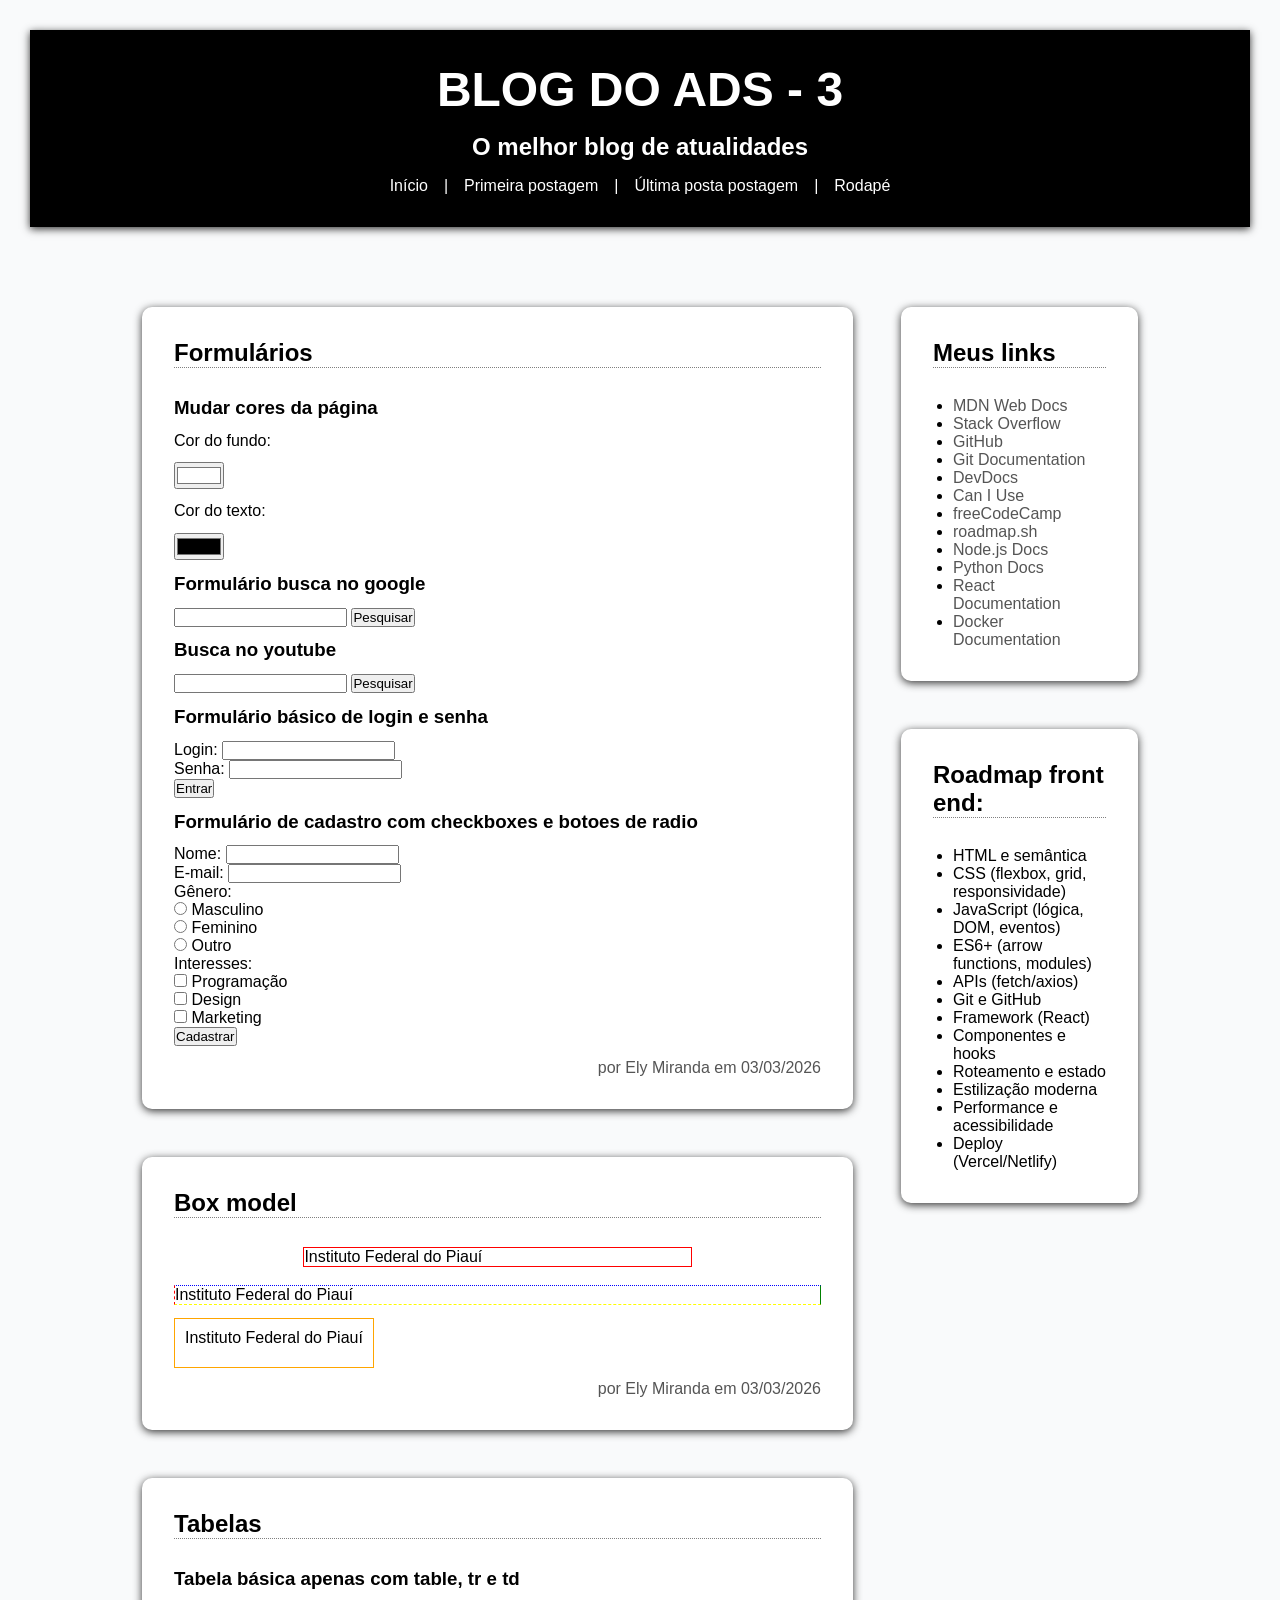
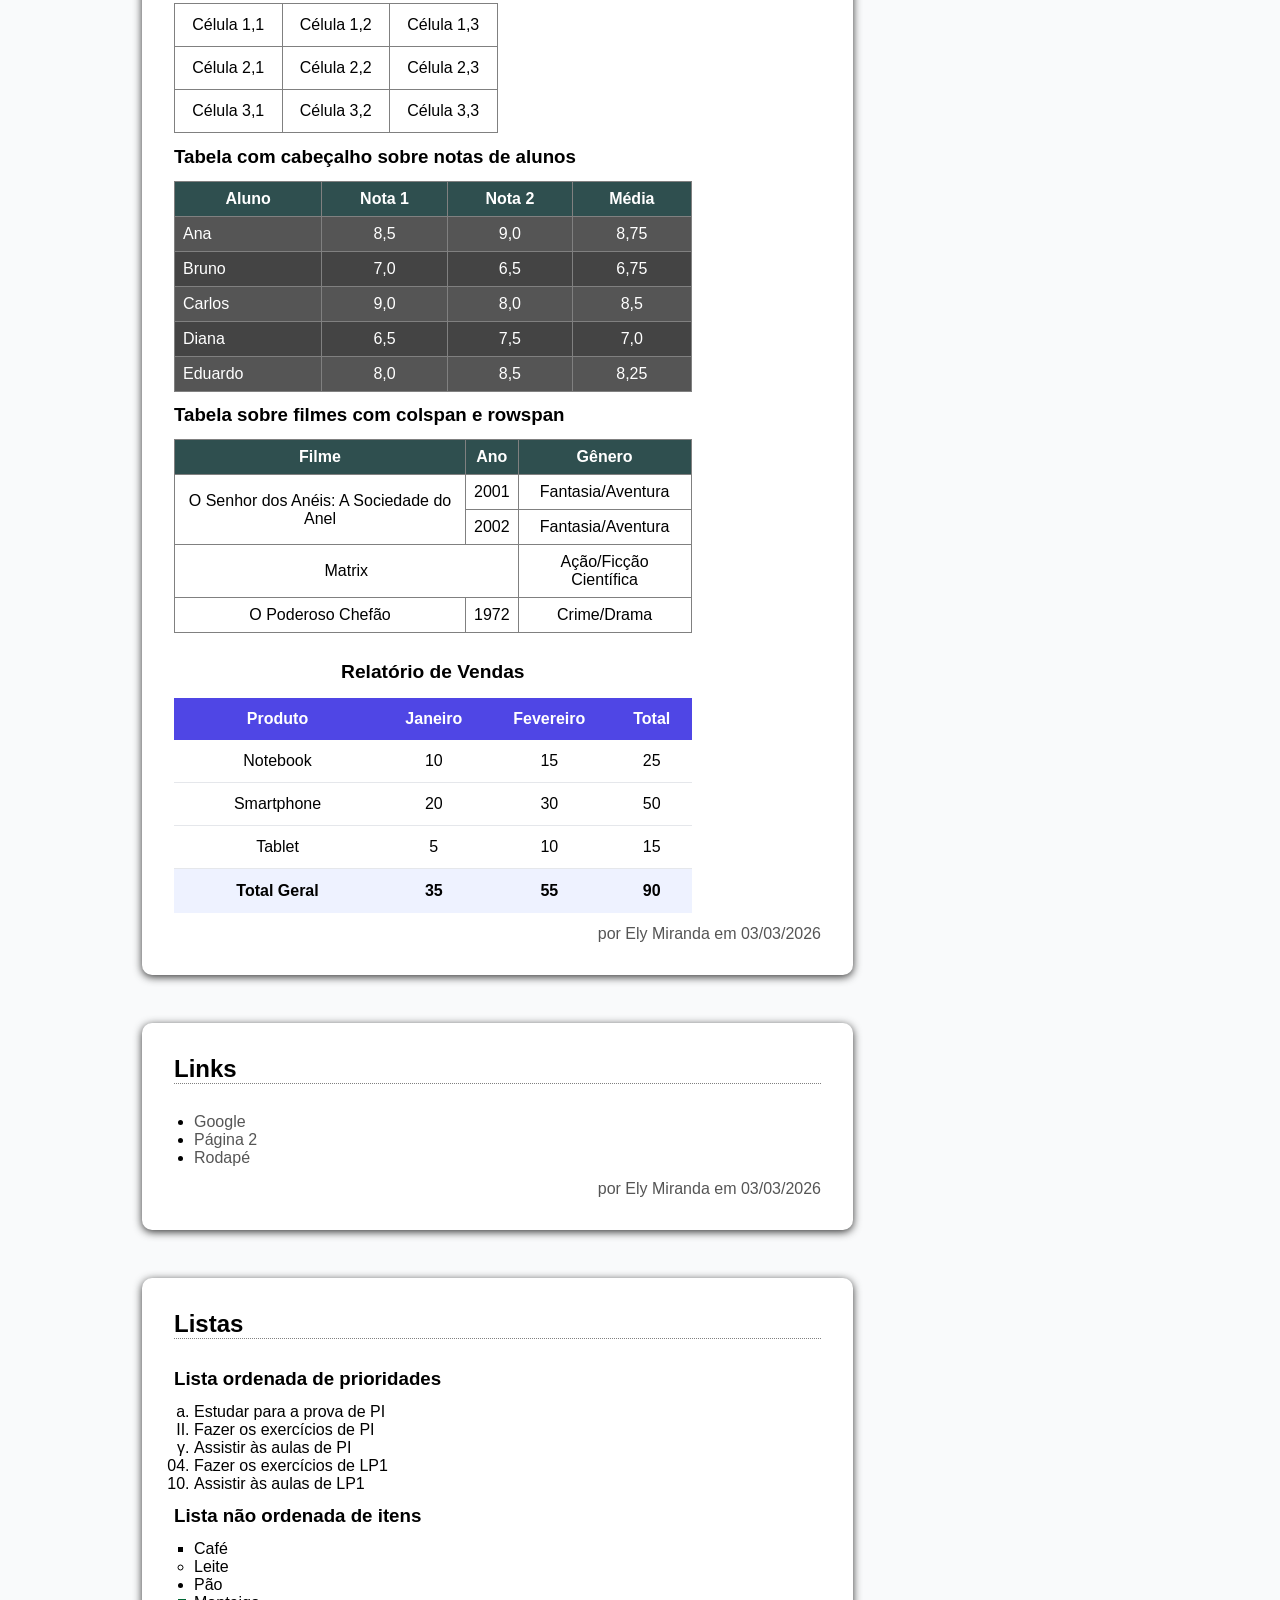
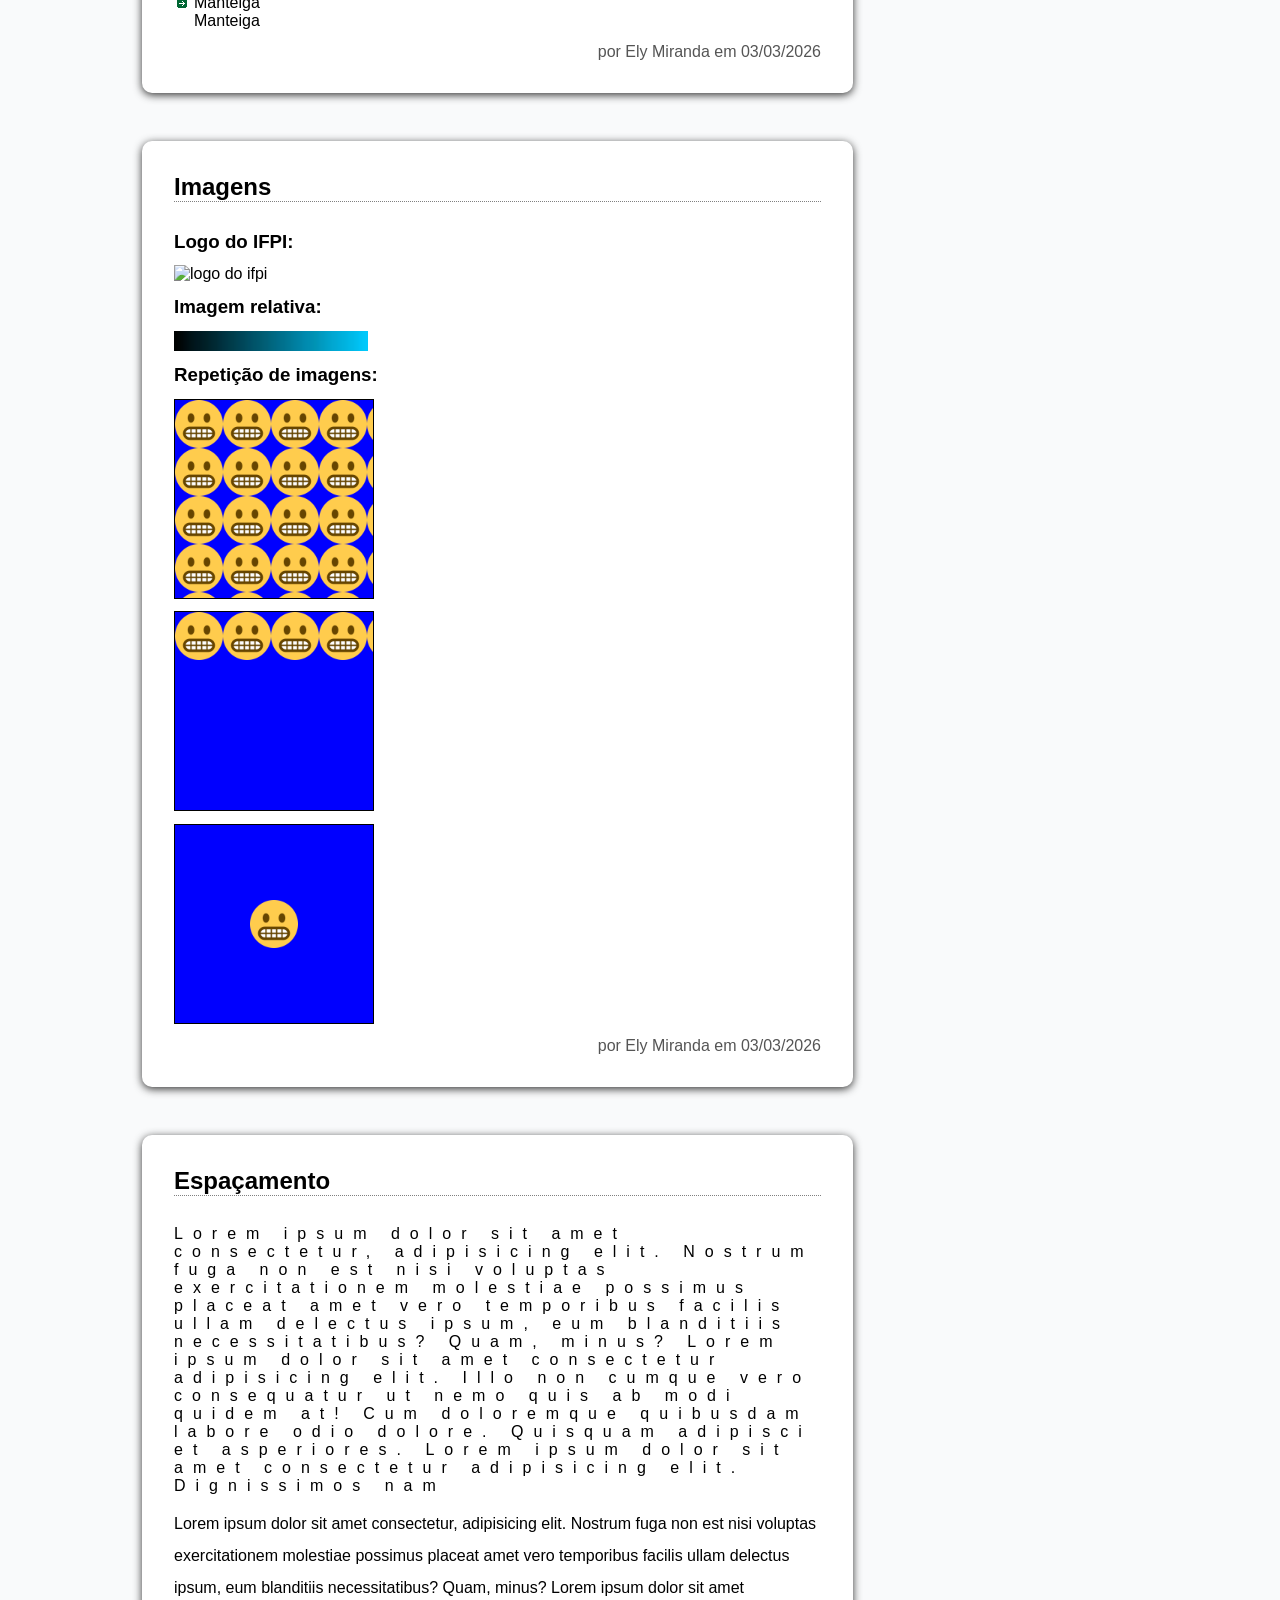
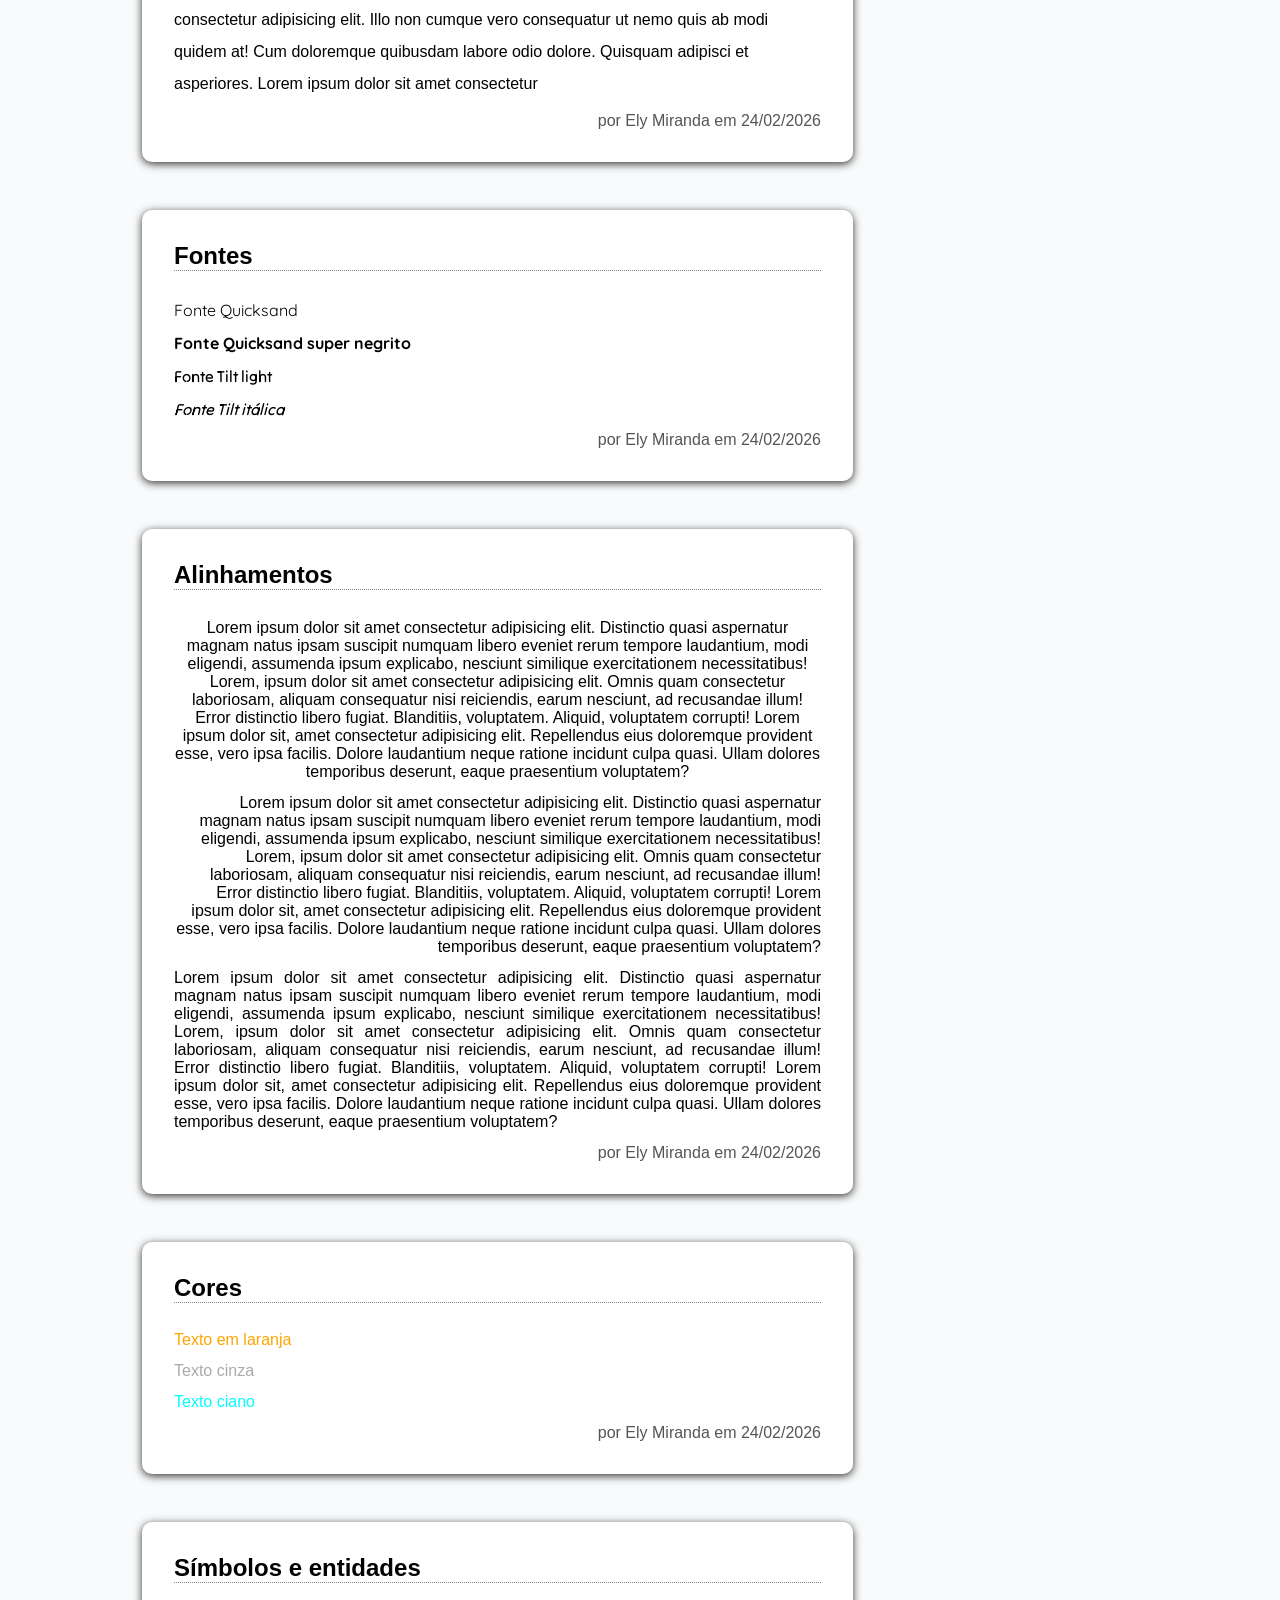
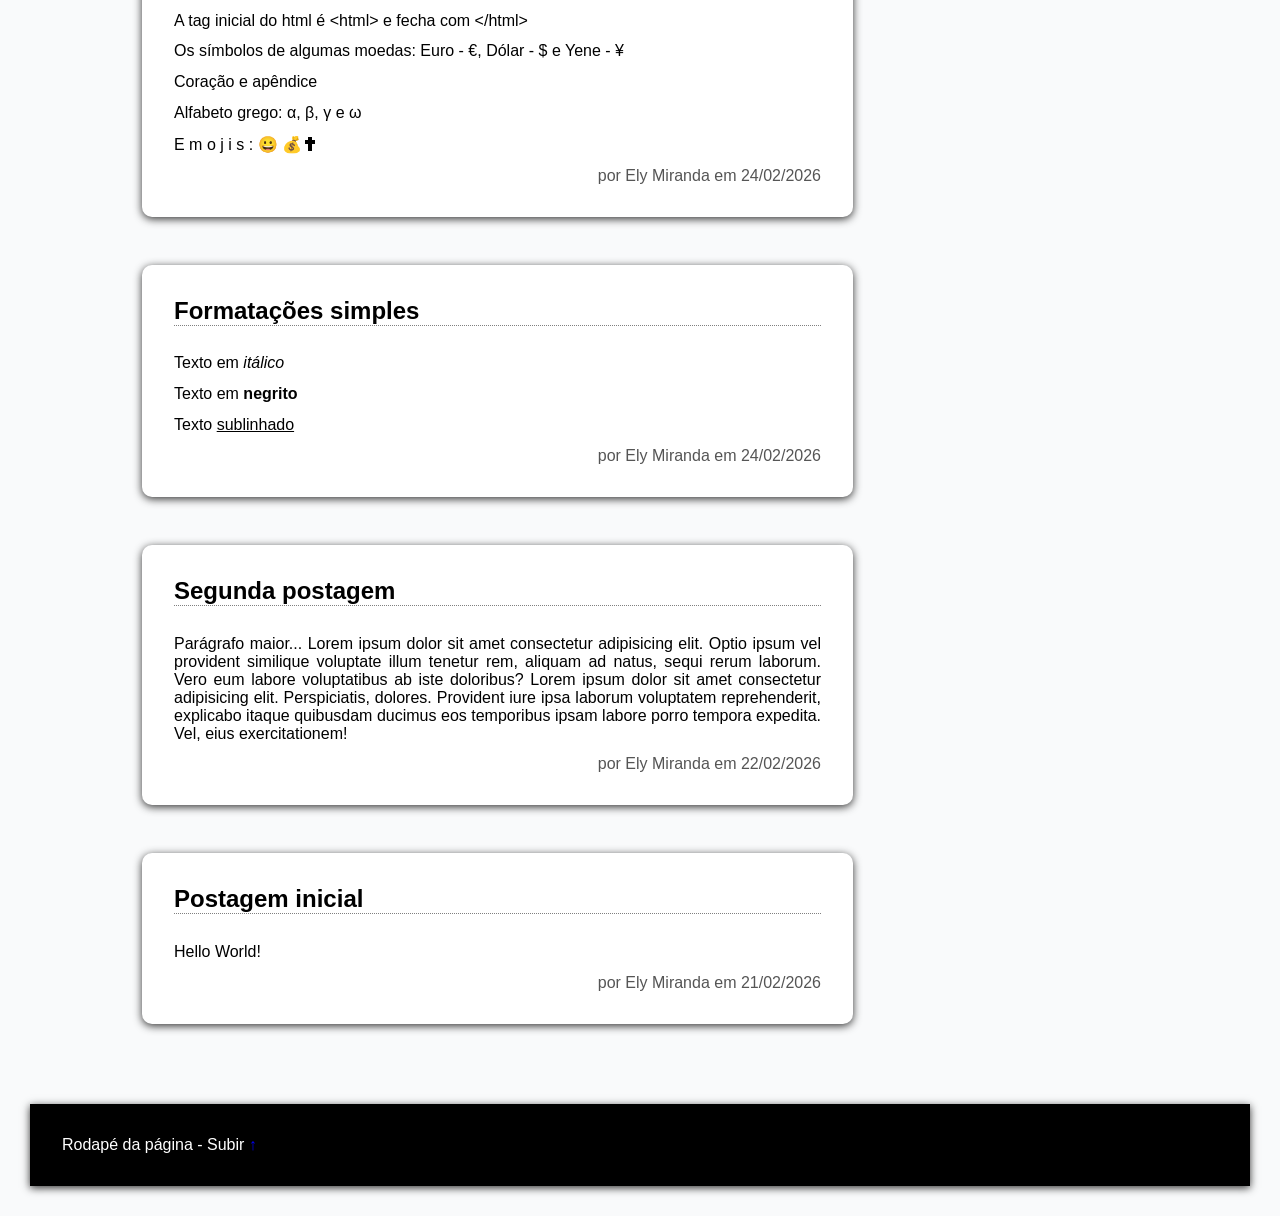
==== Atividade3/pagina1.html @ 009097d6 ":sparkles:feat: adiciona atividade 3 e alterações na atividade 1(atividade2)." ====
<!DOCTYPE html>
<html lang="pt-br">

<head>
  <meta charset="UTF-8">
  <title>Blog do ADS - III</title>
  <link href="estilos.css" rel="stylesheet">
  <link rel="shortcut icon" href="imagens/favicon.ico" type="image/x-icon">
  <meta name="viewport" content="width=device-width, initial-scale=1.0">
</head>

<body>
  <header id="header">
    <h1 id="titulo">BLOG DO ADS - 3</h1>
    <h2 id="subtitulo">O melhor blog de atualidades</h2>

    <nav>
      <ul>
        <li><a href="#header">Início</a></li>
        <li class="separador">|</li>
        <li><a href="#primeira">Primeira postagem</a></li>
        <li class="separador">|</li>
        <li><a href="#ultima">Última posta postagem</a></li>
        <li class="separador">|</li>
        <li><a href="#rodape">Rodapé</a></li>
      </ul>
    </nav>
  </header>

  <main>
    <section id="artigos">

      <article class="card" id="ultima">
        <h2>Formulários</h2>
        <h3>Mudar cores da página</h3>
        <p>Cor do fundo:</p>
        <input type="color" id="cor-fundo" name="cor-fundo" value="#ffffff" onclick="mudarCorFundo()">
        <p>Cor do texto:</p>
        <input type="color" id="cor-texto" name="cor-texto" onclick="mudarCorTexto()">

        <h3>Formulário busca no google</h3>
        <form action="http://www.google.com/search" method="get">
          <input name="q">
          <input type="submit" value="Pesquisar">
        </form>

        <h3>Busca no youtube</h3>
        <form action="https://www.youtube.com/results" method="get">
          <input name="search_query">
          <input type="submit" value="Pesquisar">
        </form>

        <h3>Formulário básico de login e senha</h3>
        <!-- nunca colocar o método get com dados sensíveis -->
        <form action="https://example.com/login" method="post">
          <label for="login">Login:</label>
          <input type="text" id="login" name="login"><br>
          <label for="senha">Senha:</label>
          <input type="password" id="senha" name="senha"><br>
          <input type="submit" value="Entrar">
        </form>

        <h3>Formulário de cadastro com checkboxes e botoes de radio</h3>
        <form action="https://example.com/cadastro" method="get">
          <label for="nome">Nome:</label>
          <input type="text" id="nome" name="nome"><br>
          <label for="email">E-mail:</label>
          <input type="email" id="email" name="email"><br>
          <p>Gênero:</p>
          <input type="radio" id="masculino" name="genero" value="masculino">
          <label for="masculino">Masculino</label><br>
          <input type="radio" id="feminino" name="genero" value="feminino">
          <label for="feminino">Feminino</label><br>
          <input type="radio" id="outro" name="genero" value="outro">
          <label for="outro">Outro</label><br>
          <p>Interesses:</p>
          <input type="checkbox" id="interesse1" name="interesse1">
          <label for="interesse1">Programação</label><br>
          <input type="checkbox" id="interesse2" name="interesse2">
          <label for="interesse2">Design</label><br>
          <input type="checkbox" id="interesse3" name="interesse3">
          <label for="interesse3">Marketing</label><br>
          <input type="submit" value="Cadastrar">
        </form>
        <p class="autor-data">por Ely Miranda em 03/03/2026</p>
      </article>

      <article class="card">
        <h2>Box model</h2>

        <div id="bm-1">Instituto Federal do Piauí</div>
        <div id="bm-2">Instituto Federal do Piauí</div>
        <div id="bm-3">Instituto Federal do Piauí</div>

        <p class="autor-data">por Ely Miranda em 03/03/2026</p>
      </article>

      <article class="card">
        <h2>Tabelas</h2>

        <h3>Tabela básica apenas com table, tr e td</h3>
        <table class="tabela1">
          <tr>
            <td>Célula 1,1</td>
            <td>Célula 1,2</td>
            <td>Célula 1,3</td>
          </tr>
          <tr>
            <td>Célula 2,1</td>
            <td>Célula 2,2</td>
            <td>Célula 2,3</td>
          </tr>
          <tr>
            <td>Célula 3,1</td>
            <td>Célula 3,2</td>
            <td>Célula 3,3</td>
          </tr>
        </table>

        <h3>Tabela com cabeçalho sobre notas de alunos</h3>
        <table class="tabela2">
          <tr>
            <th>Aluno</th>
            <th>Nota 1</th>
            <th>Nota 2</th>
            <th>Média</th>
          </tr>
          <tr>
            <td>Ana</td>
            <td>8,5</td>
            <td>9,0</td>
            <td>8,75</td>
          </tr>
          <tr>
            <td>Bruno</td>
            <td>7,0</td>
            <td>6,5</td>
            <td>6,75</td>
          </tr>
          <tr>
            <td>Carlos</td>
            <td>9,0</td>
            <td>8,0</td>
            <td>8,5</td>
          </tr>
          <tr>
            <td>Diana</td>
            <td>6,5</td>
            <td>7,5</td>
            <td>7,0</td>
          </tr>
          <tr>
            <td>Eduardo</td>
            <td>8,0</td>
            <td>8,5</td>
            <td>8,25</td>
          </tr>
        </table>

        <h3>Tabela sobre filmes com colspan e rowspan</h3>
        <table class="tabela3">
          <tr>
            <th>Filme</th>
            <th>Ano</th>
            <th>Gênero</th>
          </tr>
          <tr>
            <td rowspan="2">O Senhor dos Anéis: A Sociedade do Anel</td>
            <td>2001</td>
            <td>Fantasia/Aventura</td>
          </tr>
          <tr>
            <td>2002</td>
            <td>Fantasia/Aventura</td>
          </tr>
          <tr>
            <td colspan="2">Matrix</td>
            <td>Ação/Ficção Científica</td>
          </tr>
          <tr>
            <td>O Poderoso Chefão</td>
            <td>1972</td>
            <td>Crime/Drama</td>
          </tr>
        </table>

        <table class="tabela4">
          <caption>Relatório de Vendas</caption>

          <colgroup>
            <col class="col-produto">
            <col class="col-mes">
            <col class="col-mes">
            <col class="col-total">
          </colgroup>

          <thead>
            <tr>
              <th>Produto</th>
              <th>Janeiro</th>
              <th>Fevereiro</th>
              <th>Total</th>
            </tr>
          </thead>

          <tbody>
            <tr>
              <td>Notebook</td>
              <td>10</td>
              <td>15</td>
              <td>25</td>
            </tr>
            <tr>
              <td>Smartphone</td>
              <td>20</td>
              <td>30</td>
              <td>50</td>
            </tr>
            <tr>
              <td>Tablet</td>
              <td>5</td>
              <td>10</td>
              <td>15</td>
            </tr>
          </tbody>

          <tfoot>
            <tr>
              <td>Total Geral</td>
              <td>35</td>
              <td>55</td>
              <td>90</td>
            </tr>
          </tfoot>
        </table>

        <p class="autor-data">por Ely Miranda em 03/03/2026</p>
      </article>
      <article class="card">
        <h2>Links</h2>

        <ul>
          <li><a href="https://www.google.com" target="_blank" rel="noopener noreferrer"> Google</a></li>
          <li><a href="pagina2.html" target="_blank" rel="noopener noreferrer">Página 2</a></li>
          <li><a href="#rodape">Rodapé</a></li>
        </ul>
        <p class="autor-data">por Ely Miranda em 03/03/2026</p>
      </article>
      <article class="card">
        <h2>Listas </h2>

        <h3>Lista ordenada de prioridades</h3>
        <ol>
          <li class="ol-item1">Estudar para a prova de PI</li>
          <li class="ol-item2">Fazer os exercícios de PI</li>
          <li class="ol-item3">Assistir às aulas de PI</li>
          <li class="ol-item4">Fazer os exercícios de LP1</li>
          <li class="ol-item5" value="10">Assistir às aulas de LP1</li>
        </ol>

        <h3>Lista não ordenada de itens</h3>
        <ul>
          <li class="ul-item1">Café</li>
          <li class="ul-item2">Leite</li>
          <li class="ul-item3">Pão</li>
          <li class="ul-item4">Manteiga</li>
          <li class="ul-item5">Manteiga</li>
        </ul>
        <p class="autor-data">por Ely Miranda em 03/03/2026</p>
      </article>
      <article class="card">
        <h2>Imagens</h2>

        <h3>Logo do IFPI:</h3>
        <img src="https://www.ifpi.edu.br/topo_ifpi.png" alt="logo do ifpi">

        <h3>Imagem relativa:</h3>
        <img class="imagem-relativa" src="imagens/opazul.jpg" alt="imagem de um quadrado azul">

        <h3>Repetição de imagens:</h3>
        <div class="div1"></div>
        <div class="div2"></div>
        <div class="div3"></div>
        <p class="autor-data">por Ely Miranda em 03/03/2026</p>

      </article>
      <article class="card">
        <h2>Espaçamento</h2>

        <p class="entre-letras" lang="zxx">
          Lorem ipsum dolor sit amet consectetur, adipisicing elit. Nostrum fuga non est nisi voluptas
          exercitationem
          molestiae possimus placeat amet vero temporibus facilis ullam delectus ipsum, eum blanditiis
          necessitatibus?
          Quam, minus? Lorem ipsum dolor sit amet consectetur adipisicing elit. Illo non cumque vero
          consequatur
          ut
          nemo
          quis ab modi quidem at! Cum doloremque quibusdam labore odio dolore. Quisquam adipisci et
          asperiores.
          Lorem
          ipsum dolor sit amet consectetur adipisicing elit. Dignissimos nam
        </p>
        <p class="entre-linhas" lang="zxx">
          Lorem ipsum dolor sit amet consectetur, adipisicing elit. Nostrum fuga non est nisi voluptas
          exercitationem
          molestiae possimus placeat amet vero temporibus facilis ullam delectus ipsum, eum blanditiis
          necessitatibus?
          Quam, minus? Lorem ipsum dolor sit amet consectetur adipisicing elit. Illo non cumque vero
          consequatur
          ut
          nemo
          quis ab modi quidem at! Cum doloremque quibusdam labore odio dolore. Quisquam adipisci et
          asperiores.
          Lorem
          ipsum dolor sit amet consectetur
        </p>
        <p class="autor-data">por Ely Miranda em 24/02/2026</p>
      </article>
      <article class="card">
        <h2>Fontes</h2>

        <p class="qs-light">Fonte Quicksand</p>
        <p class="qs-strong">Fonte Quicksand super negrito</p>
        <p class="tilt-light">Fonte Tilt light</p>
        <p class="tilt-italic">Fonte Tilt itálica</p>

        <p class="autor-data">por Ely Miranda em 24/02/2026</p>
      </article>

      <article class="card">
        <h2>Alinhamentos</h2>

        <p class="centralizado" lang="zxx">
          Lorem ipsum dolor sit amet consectetur adipisicing elit. Distinctio quasi aspernatur magnam
          natus
          ipsam
          suscipit
          numquam libero eveniet rerum tempore laudantium, modi eligendi, assumenda ipsum explicabo,
          nesciunt
          similique
          exercitationem necessitatibus! Lorem, ipsum dolor sit amet consectetur adipisicing elit. Omnis
          quam
          consectetur
          laboriosam, aliquam consequatur nisi reiciendis, earum nesciunt, ad recusandae illum! Error
          distinctio
          libero
          fugiat. Blanditiis, voluptatem. Aliquid, voluptatem corrupti! Lorem ipsum dolor sit, amet
          consectetur
          adipisicing elit. Repellendus eius doloremque provident esse, vero ipsa facilis. Dolore
          laudantium
          neque
          ratione
          incidunt culpa quasi. Ullam dolores temporibus deserunt, eaque praesentium voluptatem?
        </p>
        <p class="direita" lang="zxx">
          Lorem ipsum dolor sit amet consectetur adipisicing elit. Distinctio quasi aspernatur magnam
          natus
          ipsam
          suscipit
          numquam libero eveniet rerum tempore laudantium, modi eligendi, assumenda ipsum explicabo,
          nesciunt
          similique
          exercitationem necessitatibus! Lorem, ipsum dolor sit amet consectetur adipisicing elit. Omnis
          quam
          consectetur
          laboriosam, aliquam consequatur nisi reiciendis, earum nesciunt, ad recusandae illum! Error
          distinctio
          libero
          fugiat. Blanditiis, voluptatem. Aliquid, voluptatem corrupti! Lorem ipsum dolor sit, amet
          consectetur
          adipisicing elit. Repellendus eius doloremque provident esse, vero ipsa facilis. Dolore
          laudantium
          neque
          ratione
          incidunt culpa quasi. Ullam dolores temporibus deserunt, eaque praesentium voluptatem?
        </p>
        <p class="justificado" lang="zxx">
          Lorem ipsum dolor sit amet consectetur adipisicing elit. Distinctio quasi aspernatur magnam
          natus
          ipsam
          suscipit
          numquam libero eveniet rerum tempore laudantium, modi eligendi, assumenda ipsum explicabo,
          nesciunt
          similique
          exercitationem necessitatibus! Lorem, ipsum dolor sit amet consectetur adipisicing elit. Omnis
          quam
          consectetur
          laboriosam, aliquam consequatur nisi reiciendis, earum nesciunt, ad recusandae illum! Error
          distinctio
          libero
          fugiat. Blanditiis, voluptatem. Aliquid, voluptatem corrupti! Lorem ipsum dolor sit, amet
          consectetur
          adipisicing elit. Repellendus eius doloremque provident esse, vero ipsa facilis. Dolore
          laudantium
          neque
          ratione
          incidunt culpa quasi. Ullam dolores temporibus deserunt, eaque praesentium voluptatem?
        </p>
        <p class="autor-data">por Ely Miranda em 24/02/2026</p>
      </article>

      <article class="card">
        <h2>Cores</h2>

        <p class="laranja">Texto em laranja</p>
        <p class="cinza">Texto cinza</p>
        <p class="ciano">Texto ciano</p>
        <p class="autor-data">por Ely Miranda em 24/02/2026</p>
      </article>

      <article class="card">
        <h2>Símbolos e entidades</h2>

        <p>A tag inicial do html é &lt;html&gt; e fecha com &lt;/html&gt;</p>
        <p>Os símbolos de algumas moedas: Euro - &euro;, Dólar - &dollar; e Yene - &yen; </p>
        <p>Cora&ccedil;&atilde;o e ap&ecirc;ndice</p>
        <p>Alfabeto grego: &alpha;, &beta;, &gamma; e &omega; </p>
        <p>E&nbsp;m&nbsp;o&nbsp;j&nbsp;i&nbsp;s&nbsp;: &#128512; &#128176;&#128327;</p>
        <p class="autor-data">por Ely Miranda em 24/02/2026</p>
      </article>

      <article class="card">
        <h2>Formatações simples</h2>

        <p>Texto em <em>itálico</em></p>
        <p>Texto em <strong>negrito</strong></p>
        <p>Texto <u>sublinhado</u></p>
        <p class="autor-data">por Ely Miranda em 24/02/2026</p>
      </article>

      <article class="card">
        <h2>Segunda postagem</h2>

        <p class="justificado" lang="zxx">Parágrafo maior... Lorem ipsum dolor sit amet consectetur
          adipisicing
          elit.
          Optio
          ipsum vel provident similique voluptate illum tenetur rem, aliquam ad natus, sequi rerum
          laborum.
          Vero
          eum
          labore voluptatibus ab iste doloribus? Lorem ipsum dolor sit amet consectetur adipisicing elit.
          Perspiciatis,
          dolores. Provident iure ipsa laborum voluptatem reprehenderit, explicabo itaque quibusdam
          ducimus
          eos
          temporibus
          ipsam labore porro tempora expedita. Vel, eius exercitationem! </p>
        <p class="autor-data">por Ely Miranda em 22/02/2026</p>
      </article>

      <article class="card" id="primeira">
        <h2>Postagem inicial</h2>
        <p>Hello World!</p>
        <p class="autor-data">por Ely Miranda em 21/02/2026</p>
      </article>

    </section>

    <div class="asides">
      <aside class="card">
        <h2>Meus links</h2>

        <ul>
          <li><a href="https://developer.mozilla.org/" target="_blank">MDN Web Docs</a></li>
          <li><a href="https://stackoverflow.com/" target="_blank">Stack Overflow</a></li>
          <li><a href="https://github.com/" target="_blank">GitHub</a></li>
          <li><a href="https://git-scm.com/doc" target="_blank">Git Documentation</a></li>
          <li><a href="https://devdocs.io/" target="_blank">DevDocs</a></li>
          <li><a href="https://caniuse.com/" target="_blank">Can I Use</a></li>
          <li><a href="https://www.freecodecamp.org/" target="_blank">freeCodeCamp</a></li>
          <li><a href="https://roadmap.sh/" target="_blank">roadmap.sh</a></li>
          <li><a href="https://nodejs.org/en/docs" target="_blank">Node.js Docs</a></li>
          <li><a href="https://docs.python.org/3/" target="_blank">Python Docs</a></li>
          <li><a href="https://react.dev/" target="_blank">React Documentation</a></li>
          <li><a href="https://docs.docker.com/" target="_blank">Docker Documentation</a></li>
        </ul>
      </aside>

      <aside class="card">
        <h2>Roadmap front end:</h2>

        <ul>
          <li>HTML e semântica</li>
          <li>CSS (flexbox, grid, responsividade)</li>
          <li>JavaScript (lógica, DOM, eventos)</li>
          <li>ES6+ (arrow functions, modules)</li>
          <li>APIs (fetch/axios)</li>
          <li>Git e GitHub</li>
          <li>Framework (React)</li>
          <li>Componentes e hooks</li>
          <li>Roteamento e estado</li>
          <li>Estilização moderna</li>
          <li>Performance e acessibilidade</li>
          <li>Deploy (Vercel/Netlify)</li>
        </ul>
      </aside>
    </div>
  </main>

  <footer id="rodape">
    <p id="texto-rodape">Rodapé da página - Subir <a href="#header">↑</a></p>
  </footer>

  <script src="js/script.js"></script>

</body>

</html>
---- Atividade3/estilos.css ----
@import url("https://fonts.googleapis.com/css2?family=Quicksand:wght@300..700&family=Tilt+Neon&display=swap");

* {
  margin: 0;
  padding: 0;
  box-sizing: border-box;
}

:root {
  --color-cinza: #555;
  --color-cinza-claro: rgb(164, 162, 162);
  --border-box-shadow: #333 0px 2px 8px 0px;
  --padding: 2rem;
}

body {
  background-image: linear-gradient(
    to left,
    var(--color-cinza),
    var(--color-cinza-claro),
    var(--color-cinza)
  );
  font-family: Arial, Helvetica, sans-serif;
}

main {
  padding: 5rem 7rem;
  margin: auto;
  display: flex;
  align-items: flex-start;
  gap: 3rem;
}

section {
  display: flex;
  flex-direction: column;
  gap: 3rem;
  flex: 3;
}

.asides {
  flex: 1;
  display: flex;
  flex-direction: column;
  gap: 3rem;
  position: sticky;
  top: 0;
  width: 250px;
}

h1 {
  font-size: 3rem;
}

header {
  align-items: center;
  color: #fff;
  display: flex;
  flex-direction: column;
  gap: 1rem;
  padding: var(--padding);
  background-color: #000;
  box-shadow: var(--border-box-shadow);
}

nav ul {
  display: flex;
  gap: 1rem;
  list-style-type: none;
}

nav a {
  text-decoration: none;
  color: #fff;
}

nav a:hover {
  text-decoration: none;
  color: var(--color-cinza-claro);
}

.card {
  display: flex;
  flex-direction: column;
  gap: 0.8rem;
  background-color: #fff;
  border-radius: 10px;
  padding: var(--padding);
  box-shadow: var(--border-box-shadow);
}

.card a {
  color: var(--color-cinza);
}

.card a:hover {
  color: var(--color-cinza-claro);
}

.card ul,
.card ol {
  list-style-position: outside;
  padding-left: 20px;
}

.card h2 {
  border-bottom: 1px dotted gray;
  margin-bottom: 1rem;
}

.qs-light {
  font-family: "Quicksand", sans-serif;
}

.qs-strong {
  font-family: "Quicksand", sans-serif;
  font-weight: bolder;
}

.tilt-light {
  font-family: "Tilt Neon", sans-serif;
}

.tilt-italic {
  font-family: "Tilt Neon", sans-serif;
  font-style: italic;
}

.autor-data {
  text-align: right;
  color: var(--color-cinza);
}

.justificado {
  text-align: justify;
}

.laranja {
  color: orange;
}

.ciano {
  color: #00ffff;
}

.cinza {
  color: #aaa;
}

.direita {
  text-align: right;
}

.centralizado {
  text-align: center;
}

.entre-linhas {
  line-height: 2;
}

.entre-letras {
  letter-spacing: 10px;
}

.card img {
  width: 30%;
}

.imagem-relativa {
  width: 50%;
  height: 20px;
}

.div1,
.div2,
.div3 {
  width: 200px;
  height: 200px;
  background-color: blue;
  border: 1px solid black;
  display: inline-block;
}

.div1 {
  background-image: url("imagens/favicon.ico");
}

.div2 {
  background-image: url("imagens/favicon.ico");
  background-repeat: repeat-x;
}

.div3 {
  background-image: url("imagens/favicon.ico");
  background-repeat: no-repeat;
  background-position: center;
}

.ol-item1 {
  list-style-type: lower-alpha;
}

.ol-item2 {
  list-style-type: upper-roman;
}

.ol-item3 {
  list-style-type: lower-greek;
}

.ol-item4 {
  list-style-type: decimal-leading-zero;
}

.ul-item1 {
  list-style-type: square;
}

.ul-item2 {
  list-style-type: circle;
}

.ul-item3 {
  list-style-type: disc;
}

.ul-item4 {
  list-style-image: url("imagens/seta1.png");
}

.ul-item5 {
  list-style-type: none;
}

a {
  text-decoration: none;
}

a:hover {
  text-decoration: underline;
}

a:active,
a:focus {
  color: rgb(150, 230, 230);
  text-decoration: none;
}

.tabela1 {
  width: 50%;
  border-collapse: collapse;
}

.tabela1 td {
  border: 1px solid gray;
}

.tabela2,
.tabela3 {
  width: 80%;
  border-collapse: collapse;
  text-align: center;
}

.tabela2 th,
.tabela3 th {
  background-color: darkslategray;
  color: white;
}

.tabela2 th,
.tabela2 td,
.tabela3 th,
.tabela3 td {
  border: 1px solid gray;
  padding: 0.5rem;
}

.tabela2 tr:nth-child(even) {
  background-color: #555;
  color: white;
}

.tabela2 tr:nth-child(odd) {
  background-color: #444;
  color: white;
}

.tabela2 tr:hover {
  background-color: #666;
  color: white;
}

.tabela2 td:first-child {
  text-align: left;
}

body {
  background: #f9fafb;
  font-family: Arial, sans-serif;
  padding: 30px;
}

.tabela4 {
  width: 80%;
  border-collapse: collapse;
}

caption {
  padding: 15px;
  font-size: 1.2rem;
  font-weight: bold;
}

thead {
  background: #4f46e5;
  color: #ffffff;
}

thead th,
tr {
  padding: 12px;
  text-align: center;
}

tbody td {
  padding: 12px;
  border-bottom: 1px solid #e5e7eb;
}

tbody tr:hover {
  background: #f3f4f6;
}

tfoot {
  background: #eef2ff;
  font-weight: bold;
}

tfoot td {
  padding: 0.8rem;
}

.col-produto {
  width: 40%;
}

.col-mes {
  text-align: center;
}

.col-total {
  font-weight: bold;
  text-align: center;
}

#bm-1 {
  border: 1px solid red;
  margin: 0px 20% 5px 20%;
}

#bm-2 {
  border-top: 1px dotted blue;
  border-right: 1px solid green;
  border-bottom: 1px dashed yellow;
  border-left: 1px dashed red;
}

#bm-3 {
  border: 1px solid orange;
  padding: 10px;
  width: 200px;
  height: 50px;
}

footer {
  color: #fff;
  background-color: #000;
  padding: var(--padding);
  box-shadow: var(--border-box-shadow);
}

@media (max-width: 900px) {
  * {
    margin: 0;
  }

  h1 {
    font-size: 2rem;
  }

  .subtitulo {
    font-size: 1rem;
  }

  .card {
    border-radius: 0;
    box-shadow: 0 0 0 0;
  }

  section {
    gap: 0;
  }

  main {
    padding: 0;
    flex-direction: column;
    width: 100%;
    align-items: center;
  }

  nav ul {
    display: flex;
    flex-direction: column;
    align-items: center;
  }

  .separador {
    display: none;
  }
}
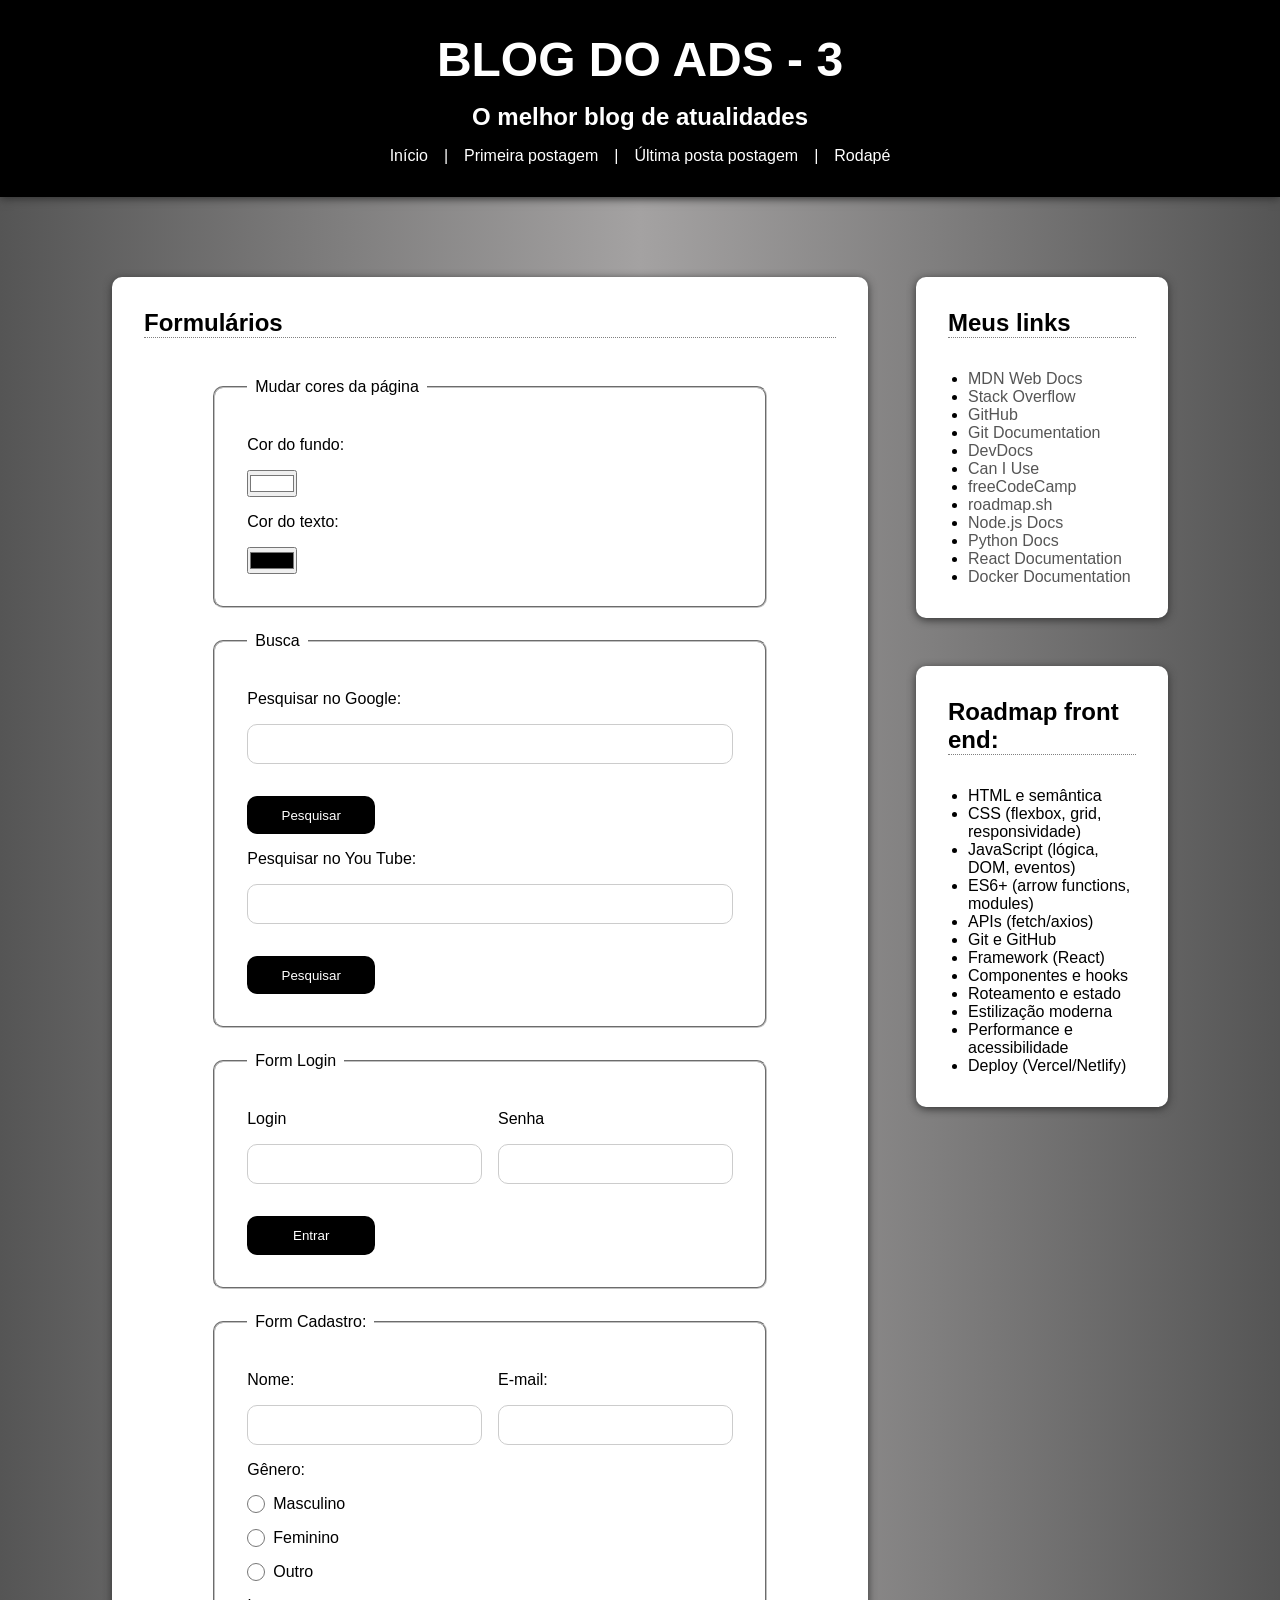
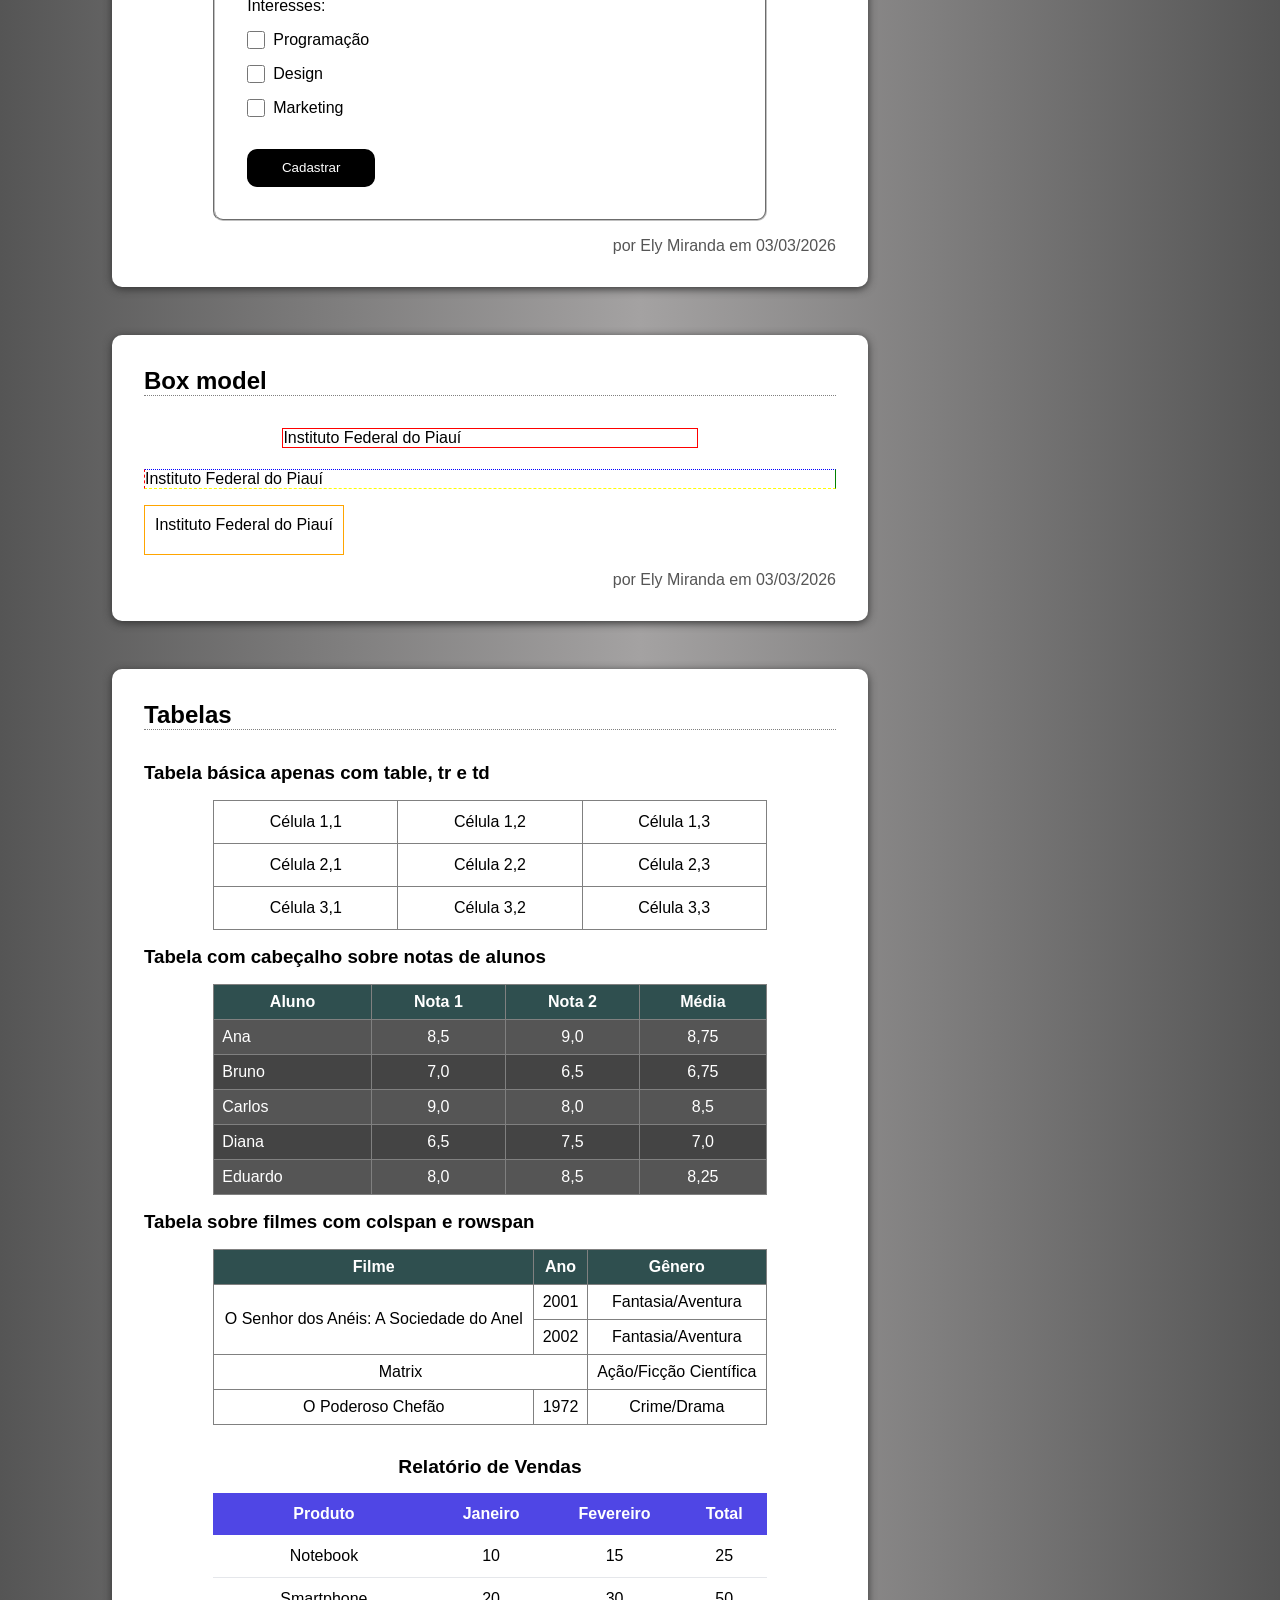
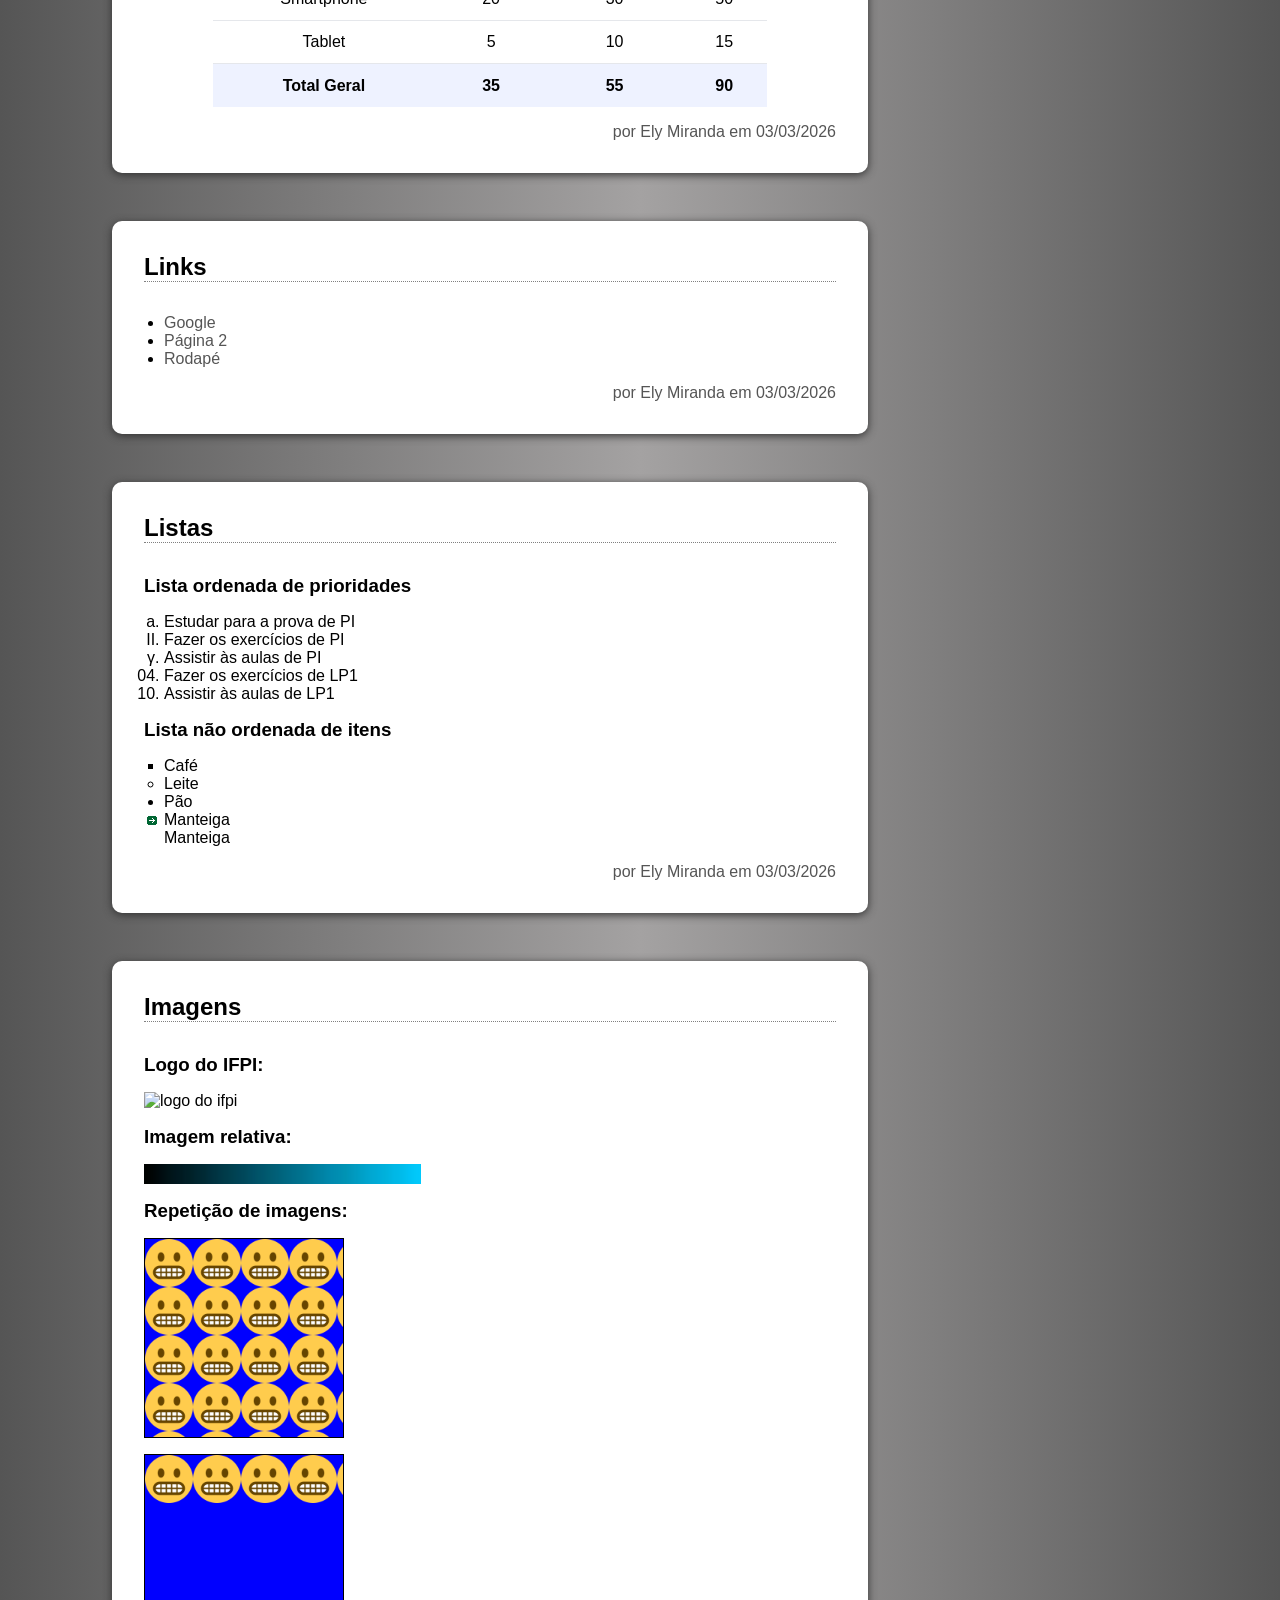
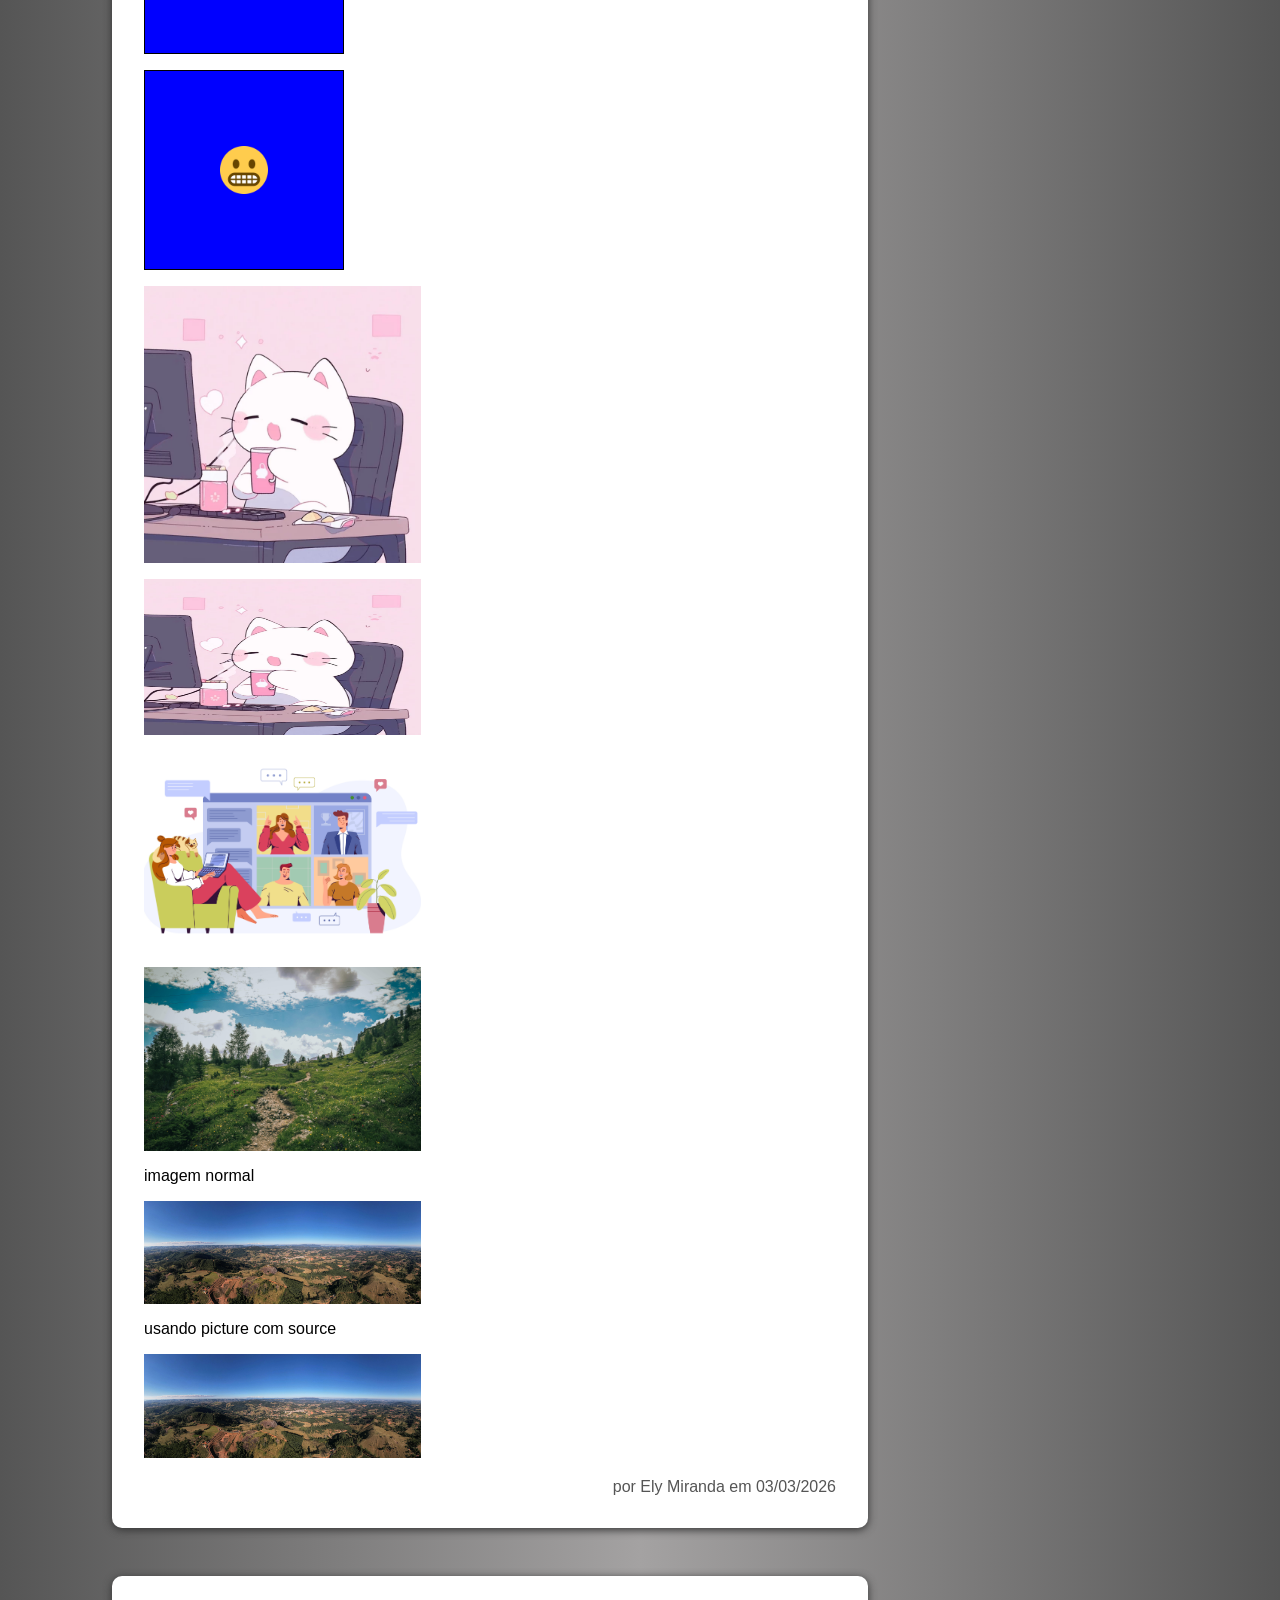
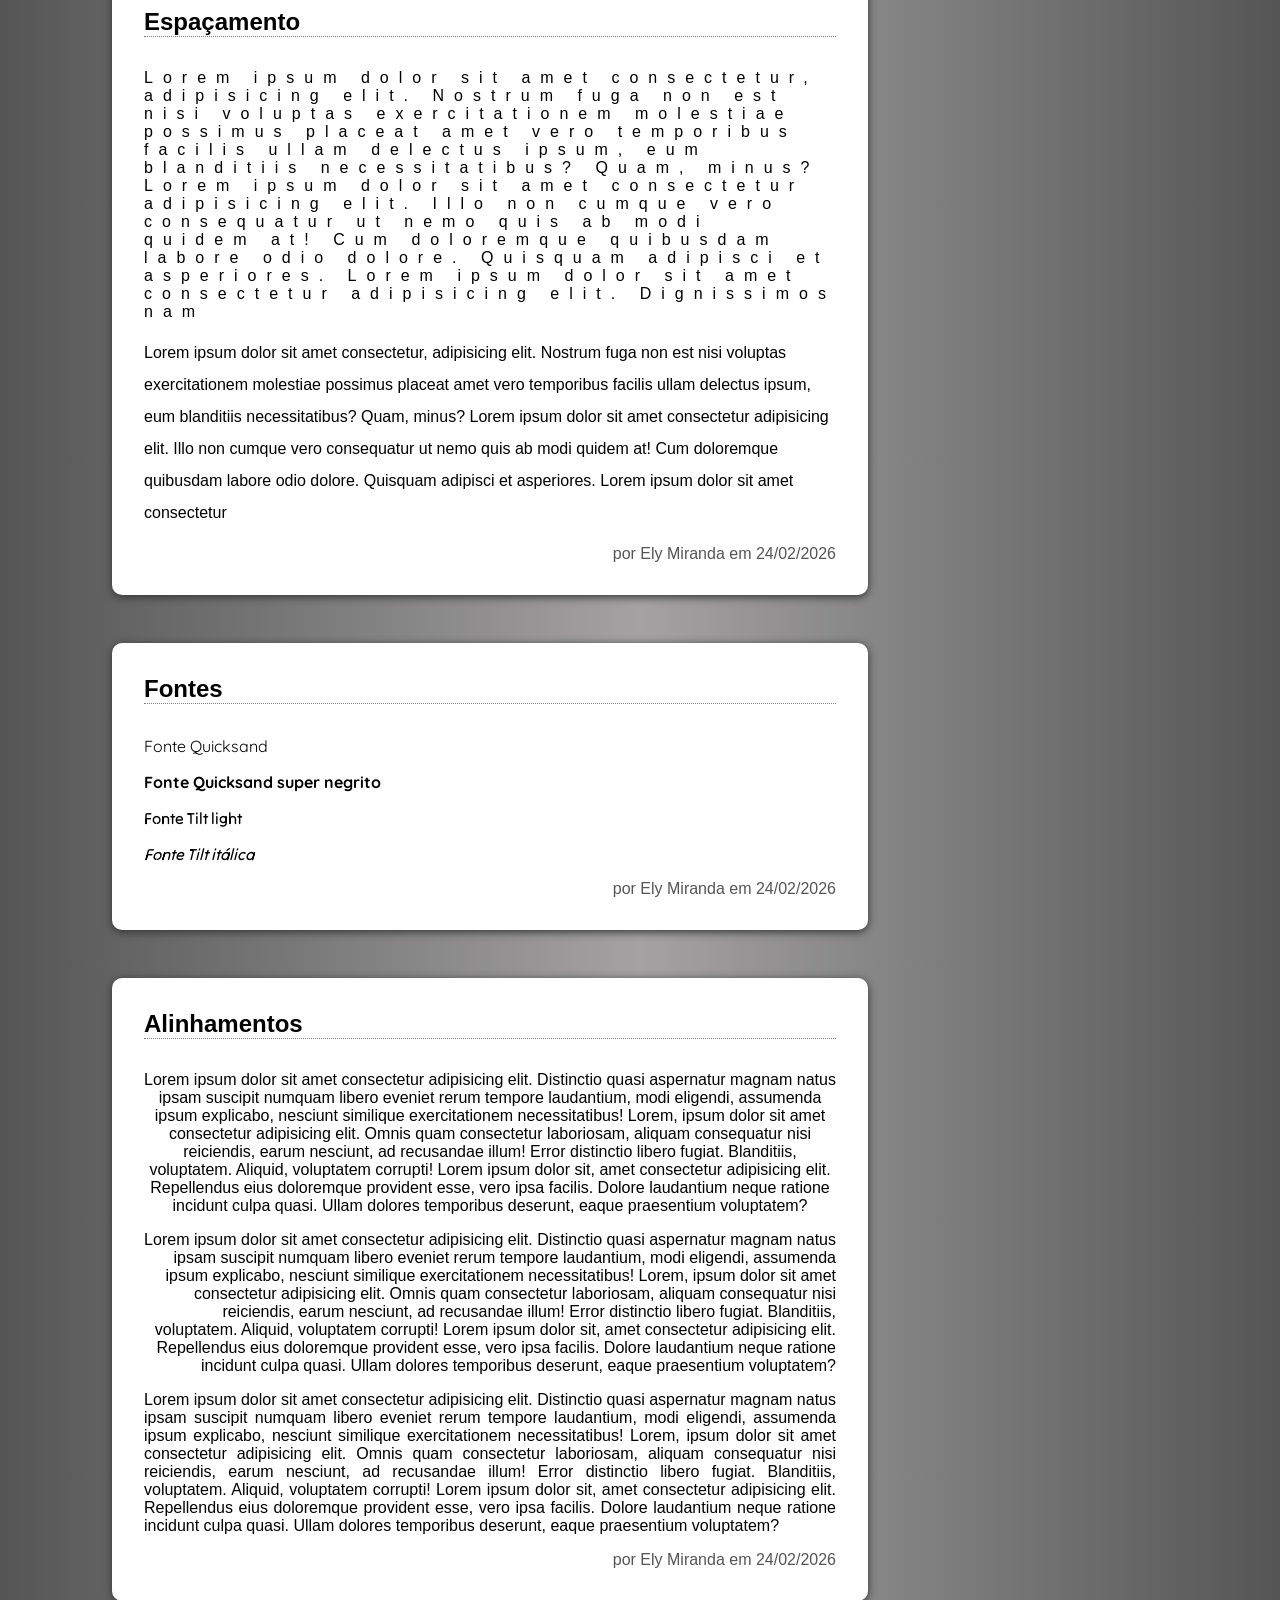
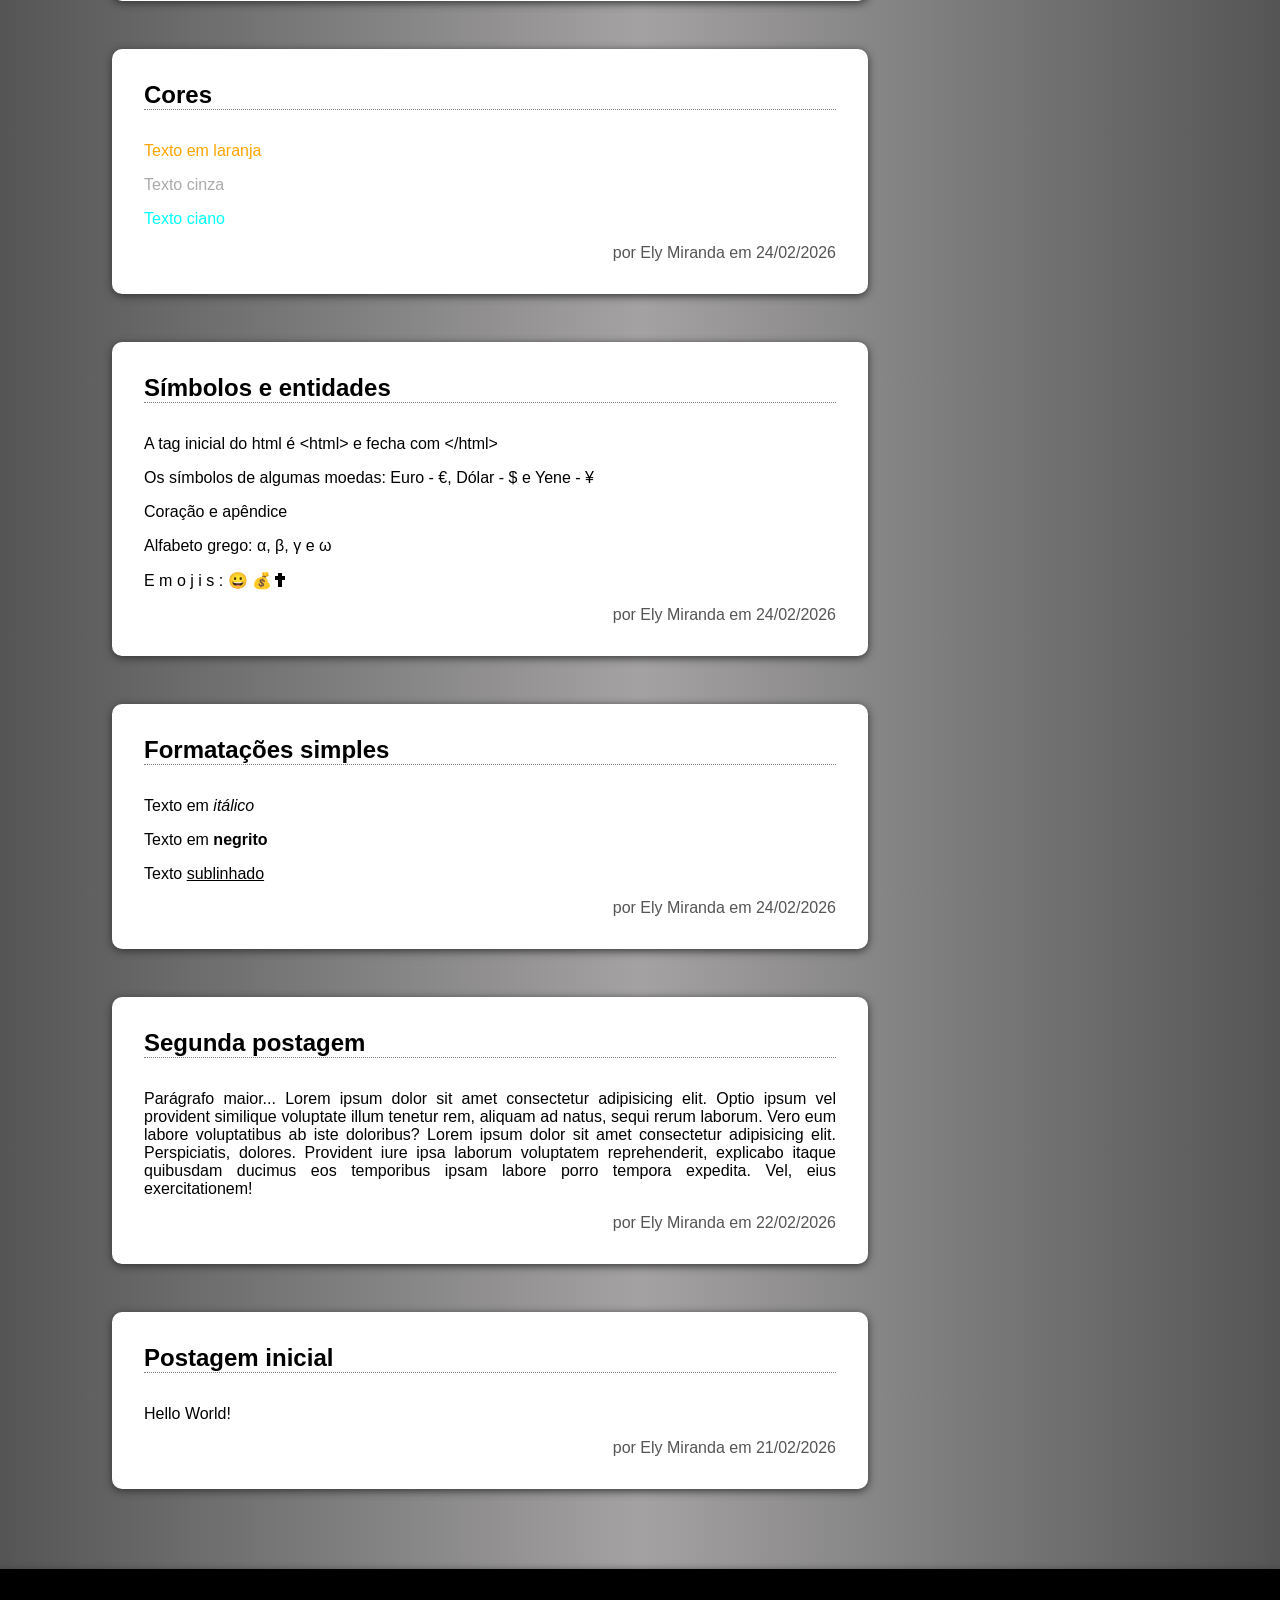
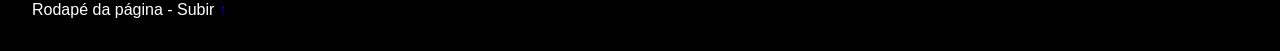
==== commit 740f7c77: ":sparkles:feat: adiciona mais estilização ao site da atividade 3." ====
--- a/Atividade3/pagina1.html
+++ b/Atividade3/pagina1.html
@@ -28,60 +28,83 @@
   </header>
 
   <main>
-    <section id="artigos">
+    <section>
 
       <article class="card" id="ultima">
         <h2>Formulários</h2>
-        <h3>Mudar cores da página</h3>
-        <p>Cor do fundo:</p>
-        <input type="color" id="cor-fundo" name="cor-fundo" value="#ffffff" onclick="mudarCorFundo()">
-        <p>Cor do texto:</p>
-        <input type="color" id="cor-texto" name="cor-texto" onclick="mudarCorTexto()">
-
-        <h3>Formulário busca no google</h3>
-        <form action="http://www.google.com/search" method="get">
-          <input name="q">
-          <input type="submit" value="Pesquisar">
-        </form>
-
-        <h3>Busca no youtube</h3>
-        <form action="https://www.youtube.com/results" method="get">
-          <input name="search_query">
-          <input type="submit" value="Pesquisar">
-        </form>
-
-        <h3>Formulário básico de login e senha</h3>
-        <!-- nunca colocar o método get com dados sensíveis -->
-        <form action="https://example.com/login" method="post">
-          <label for="login">Login:</label>
-          <input type="text" id="login" name="login"><br>
-          <label for="senha">Senha:</label>
-          <input type="password" id="senha" name="senha"><br>
-          <input type="submit" value="Entrar">
-        </form>
-
-        <h3>Formulário de cadastro com checkboxes e botoes de radio</h3>
-        <form action="https://example.com/cadastro" method="get">
-          <label for="nome">Nome:</label>
-          <input type="text" id="nome" name="nome"><br>
-          <label for="email">E-mail:</label>
-          <input type="email" id="email" name="email"><br>
-          <p>Gênero:</p>
-          <input type="radio" id="masculino" name="genero" value="masculino">
-          <label for="masculino">Masculino</label><br>
-          <input type="radio" id="feminino" name="genero" value="feminino">
-          <label for="feminino">Feminino</label><br>
-          <input type="radio" id="outro" name="genero" value="outro">
-          <label for="outro">Outro</label><br>
-          <p>Interesses:</p>
-          <input type="checkbox" id="interesse1" name="interesse1">
-          <label for="interesse1">Programação</label><br>
-          <input type="checkbox" id="interesse2" name="interesse2">
-          <label for="interesse2">Design</label><br>
-          <input type="checkbox" id="interesse3" name="interesse3">
-          <label for="interesse3">Marketing</label><br>
-          <input type="submit" value="Cadastrar">
-        </form>
+
+        <fieldset>
+          <legend>Mudar cores da página</legend>
+
+          <p>Cor do fundo:</p>
+          <input type="color" id="cor-fundo" name="cor-fundo" value="#ffffff" onclick="mudarCorFundo()">
+          <p>Cor do texto:</p>
+          <input type="color" id="cor-texto" name="cor-texto" onclick="mudarCorTexto()">
+        </fieldset>
+
+        <fieldset>
+          <legend>Busca</legend>
+
+          <p>Pesquisar no Google:</p>
+          <form class="form" action="http://www.google.com/search" method="get">
+            <input class="input-texto" name="q">
+            <input class="botao" type="submit" value="Pesquisar">
+          </form>
+
+          <p>Pesquisar no You Tube:</p>
+          <form class="form" action="https://www.youtube.com/results" method="get">
+            <input class="input-texto" name="search_query">
+            <input class="botao" type="submit" value="Pesquisar">
+          </form>
+        </fieldset>
+
+        <fieldset>
+          <legend>Form Login</legend>
+          <!-- nunca colocar o método get com dados sensíveis -->
+          <form class="form-row" action="https://example.com/login" method="post">
+            <div class="label-input">
+              <label for="login">Login</label>
+              <input class="input-texto" type="text" id="login">
+            </div>
+            <div class="label-input">
+              <label for="senha">Senha</label>
+              <input class="input-texto" type="password" id="senha">
+            </div>
+          </form>
+
+          <input class="botao" type="submit" value="Entrar">
+
+        </fieldset>
+
+        <fieldset>
+          <legend>Form Cadastro:</legend>
+
+          <form class="form" action="https://example.com/cadastro" method="get">
+            <div class="form-row">
+              <div class="label-input">
+                <label for="nome">Nome:</label>
+                <input class="input-texto" type="text" id="nome">
+              </div>
+              <div class="label-input">
+                <label for="email">E-mail:</label>
+                <input class="input-texto" type="email" id="email">
+              </div>
+            </div>
+
+            <p>Gênero:</p>
+            <label><input type="radio" name="genero" value="masculino"> Masculino</label>
+            <label><input type="radio" name="genero" value="feminino"> Feminino</label>
+            <label><input type="radio" name="genero" value="outro"> Outro</label>
+
+            <p>Interesses:</p>
+            <label><input type="checkbox" name="interesse1"> Programação</label>
+            <label><input type="checkbox" name="interesse2"> Design</label>
+            <label><input type="checkbox" name="interesse3"> Marketing</label>
+
+            <input class="botao" type="submit" value="Cadastrar">
+          </form>
+        </fieldset>
+
         <p class="autor-data">por Ely Miranda em 03/03/2026</p>
       </article>
 
@@ -246,6 +269,7 @@
         </ul>
         <p class="autor-data">por Ely Miranda em 03/03/2026</p>
       </article>
+
       <article class="card">
         <h2>Listas </h2>
 
@@ -281,6 +305,28 @@
         <div class="div1"></div>
         <div class="div2"></div>
         <div class="div3"></div>
+
+        <img id="img" src="imagens/gatinho.webp" alt="imagem gatinho">
+        <img class="img-box" src="imagens/gatinho.webp" alt="imagem gatinho">
+        <img class="img2" src="imagens/ilustracao.jpg" alt="imagem pessoas internet">
+
+        <img src="imagens/paisagem.jpg" srcset="
+        imagens/paisagem-pequena.jpg 480w,
+        imagens/paisagem-media.jpg 800w,
+        imagens/paisagem.jpg 1200w" sizes="(max-width: 600px) 100vw,
+        (max-width: 900px) 80vw,
+        1200px" alt="Paisagem">
+
+        <p>imagem normal</p>
+        <img src="imagens/banner-paisagem.jpg" alt="banner">
+
+        <p>usando picture com source</p>
+        <picture>
+          <source media="(max-width: 600px)" srcset="imagens/banner-pequeno.jpg">
+          <source media="(max-width: 1024px)" srcset="imagens/banner-medio.jpg">
+          <img src="imagens/banner-paisagem.jpg" alt="Banner">
+        </picture>
+
         <p class="autor-data">por Ely Miranda em 03/03/2026</p>
 
       </article>
--- a/Atividade3/estilos.css
+++ b/Atividade3/estilos.css
@@ -82,7 +82,7 @@
 .card {
   display: flex;
   flex-direction: column;
-  gap: 0.8rem;
+  gap: 1rem;
   background-color: #fff;
   border-radius: 10px;
   padding: var(--padding);
@@ -108,6 +108,77 @@
   margin-bottom: 1rem;
 }
 
+fieldset {
+  width: 80%;
+  padding: 2rem;
+  display: flex;
+  flex-direction: column;
+  gap: 1rem;
+  border-radius: 10px;
+  margin: auto;
+}
+
+legend {
+  padding: 0.5rem;
+}
+
+.form {
+  display: flex;
+  flex-direction: column;
+  gap: 1rem;
+}
+
+.input-texto {
+  height: 2.5rem;
+  border-radius: 10px;
+  border: 1px solid #ccc;
+  outline: none;
+  transition: 0.2s;
+  padding: 0.5rem;
+}
+
+.botao {
+  border: 2px solid #000;
+  background-color: #000;
+  color: #fff;
+  border-radius: 10px;
+  padding: 0.6rem;
+  width: 8rem;
+  margin-top: 1rem;
+}
+
+.botao:hover {
+  border: 2px solid #000;
+  background-color: #fff;
+  color: #000;
+}
+
+.label-input {
+  display: flex;
+  flex-direction: column;
+  gap: 1rem;
+  width: 50%;
+}
+
+label {
+  display: flex;
+  align-items: center;
+  gap: 0.5rem;
+}
+
+.form-row {
+  display: flex;
+  gap: 1rem;
+  align-content: stretch;
+}
+
+input[type="radio"],
+input[type="checkbox"] {
+  cursor: pointer;
+  width: 18px;
+  height: 18px;
+}
+
 .qs-light {
   font-family: "Quicksand", sans-serif;
 }
@@ -164,12 +235,31 @@
 }
 
 .card img {
-  width: 30%;
+  width: 40%;
 }
 
 .imagem-relativa {
   width: 50%;
   height: 20px;
+}
+
+/* gatinho */
+#img {
+  max-width: 100%;
+  height: auto;
+}
+
+/* gatinho 2 */
+.img-box {
+  aspect-ratio: 16 / 9;
+}
+
+/* ilustracao internet */
+.img2 {
+  width: 100%;
+  height: 200px;
+
+  object-fit: cover;
 }
 
 .div1,
@@ -247,17 +337,15 @@
   text-decoration: none;
 }
 
-.tabela1 {
-  width: 50%;
-  border-collapse: collapse;
-}
-
 .tabela1 td {
   border: 1px solid gray;
 }
 
+.tabela1,
 .tabela2,
-.tabela3 {
+.tabela3,
+.tabela4 {
+  margin: auto;
   width: 80%;
   border-collapse: collapse;
   text-align: center;
@@ -296,17 +384,6 @@
   text-align: left;
 }
 
-body {
-  background: #f9fafb;
-  font-family: Arial, sans-serif;
-  padding: 30px;
-}
-
-.tabela4 {
-  width: 80%;
-  border-collapse: collapse;
-}
-
 caption {
   padding: 15px;
   font-size: 1.2rem;
@@ -419,4 +496,43 @@
   .separador {
     display: none;
   }
-}
+
+  header {
+    text-align: center;
+    width: 100%;
+  }
+}
+
+@media (max-width: 900px) {
+  * {
+    margin: 0;
+    padding: 0;
+  }
+
+  .form-row {
+    flex-direction: column;
+    gap: 1rem;
+  }
+
+  main {
+    display: block;
+    width: 100%;
+  }
+
+  .asides {
+    width: 100%;
+    display: block;
+  }
+
+  fieldset {
+    width: 95%;
+  }
+
+  .label-input {
+    width: 100%;
+  }
+
+  .input-texto {
+    width: 100%;
+  }
+}
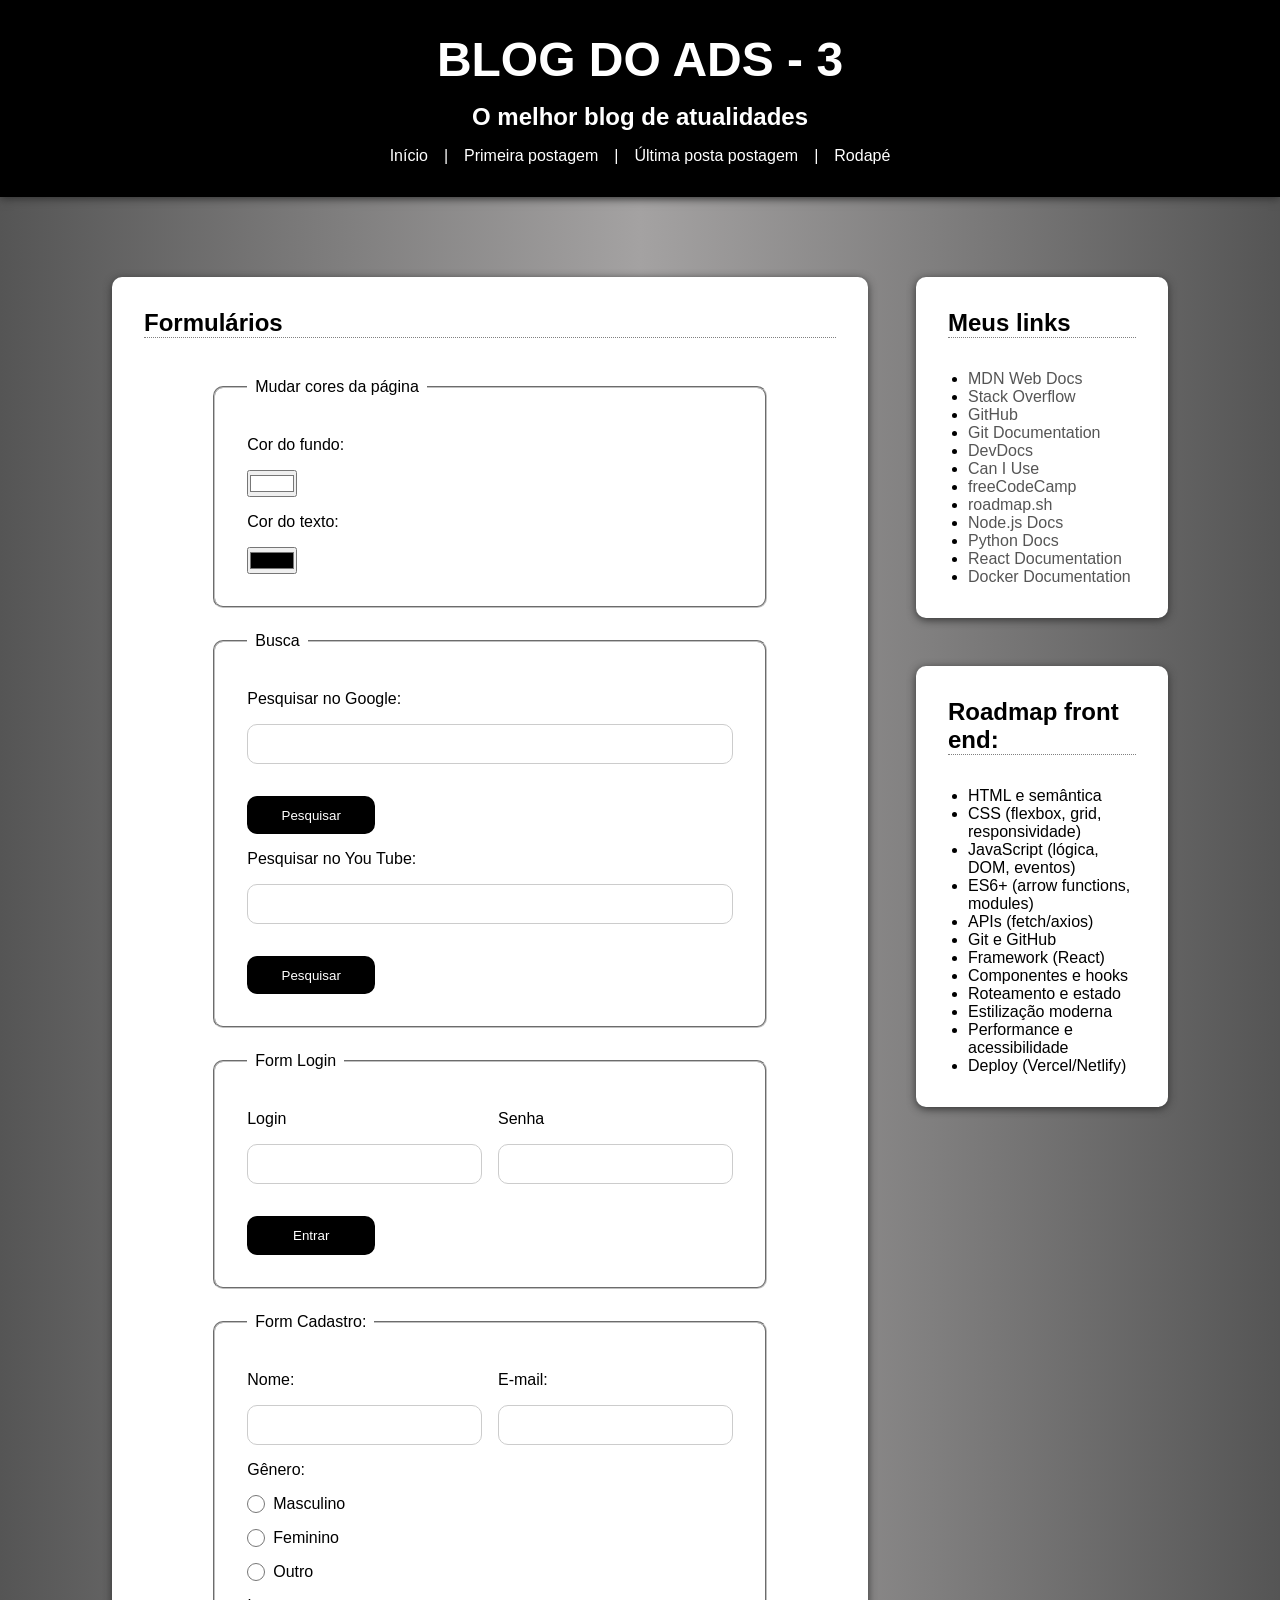
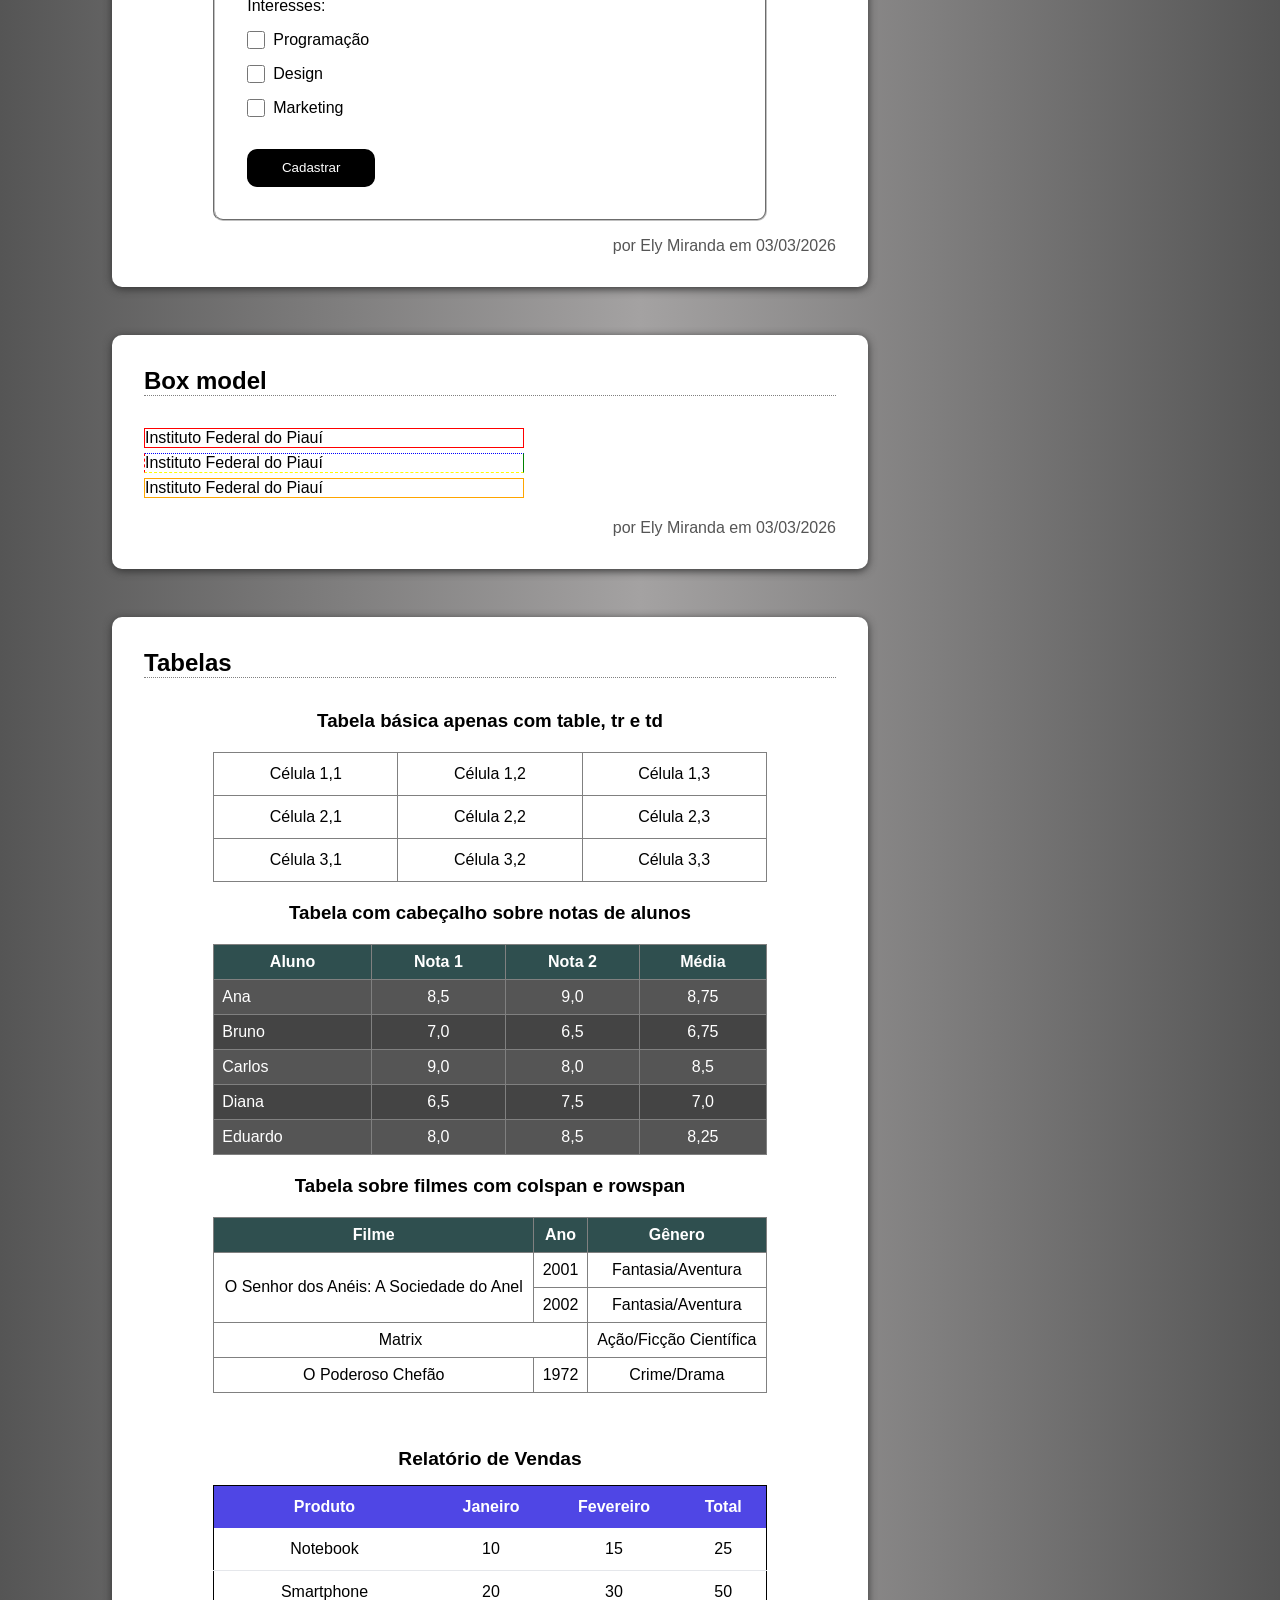
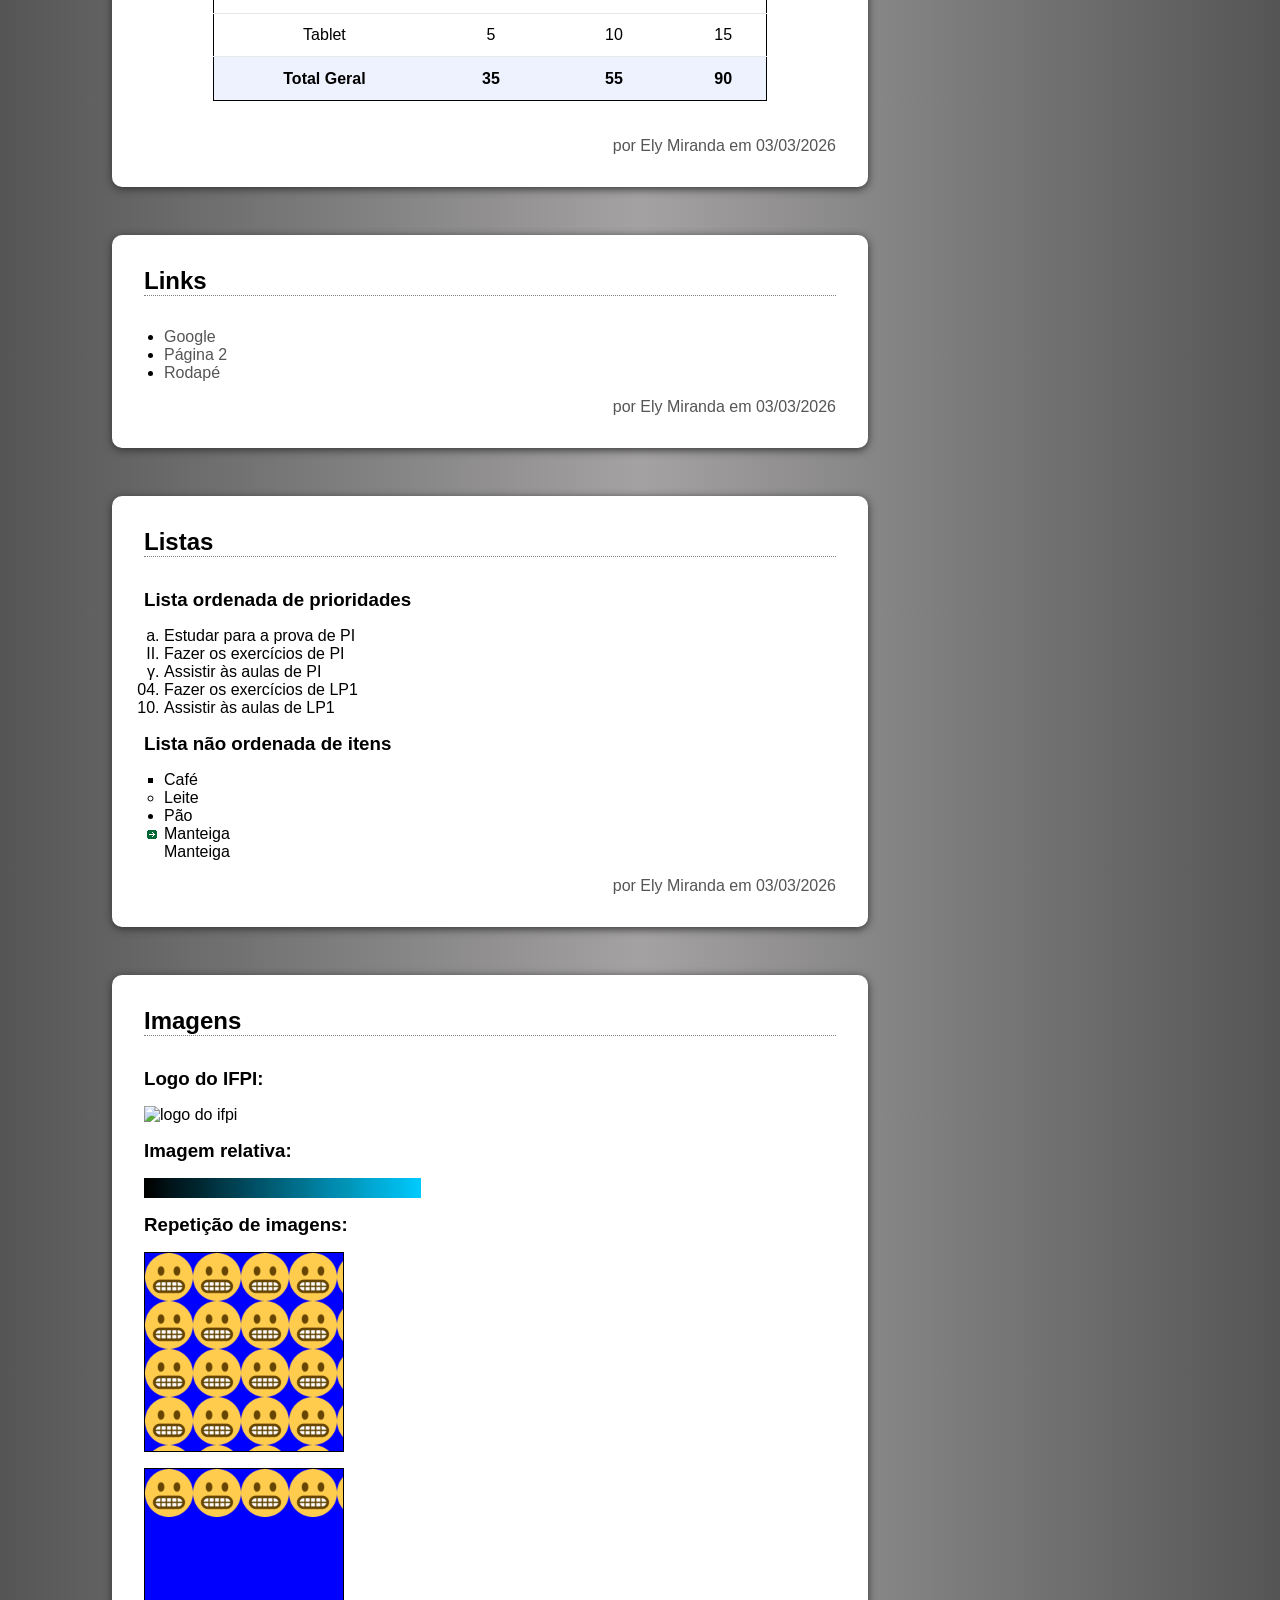
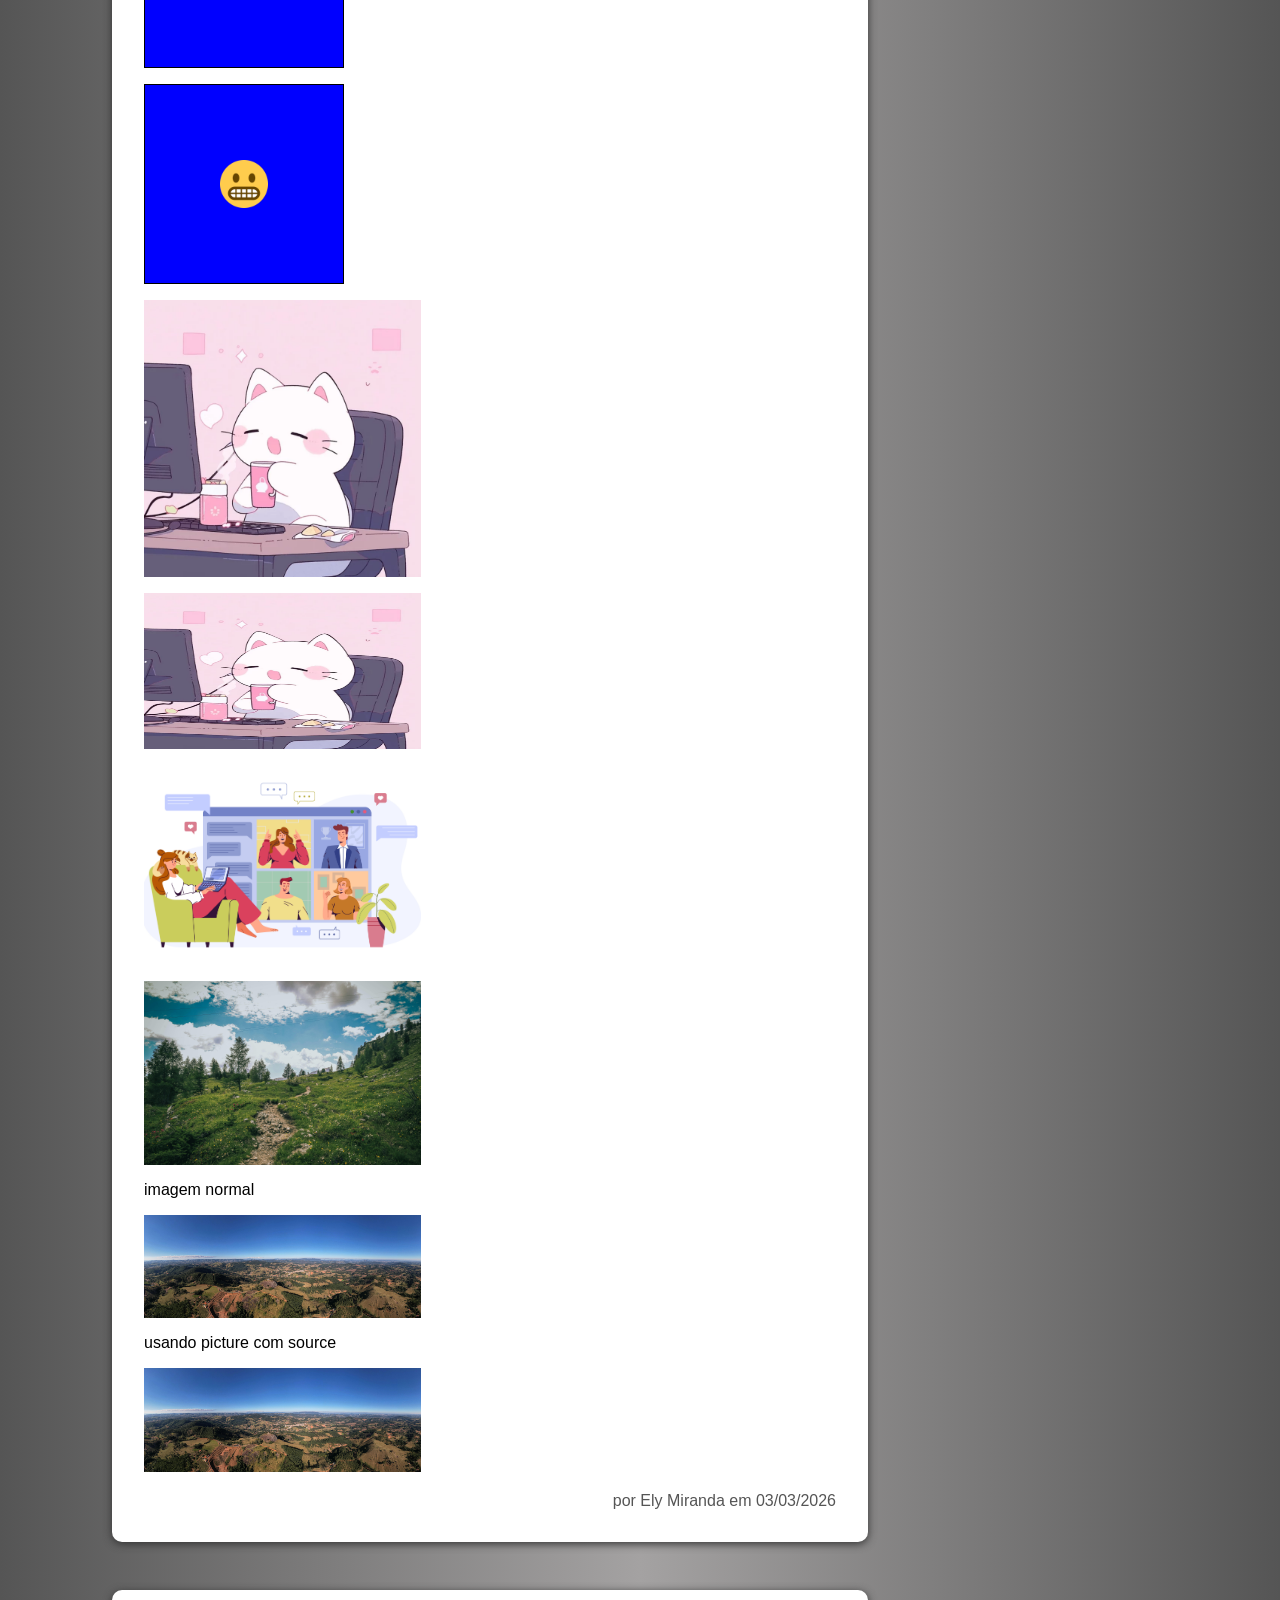
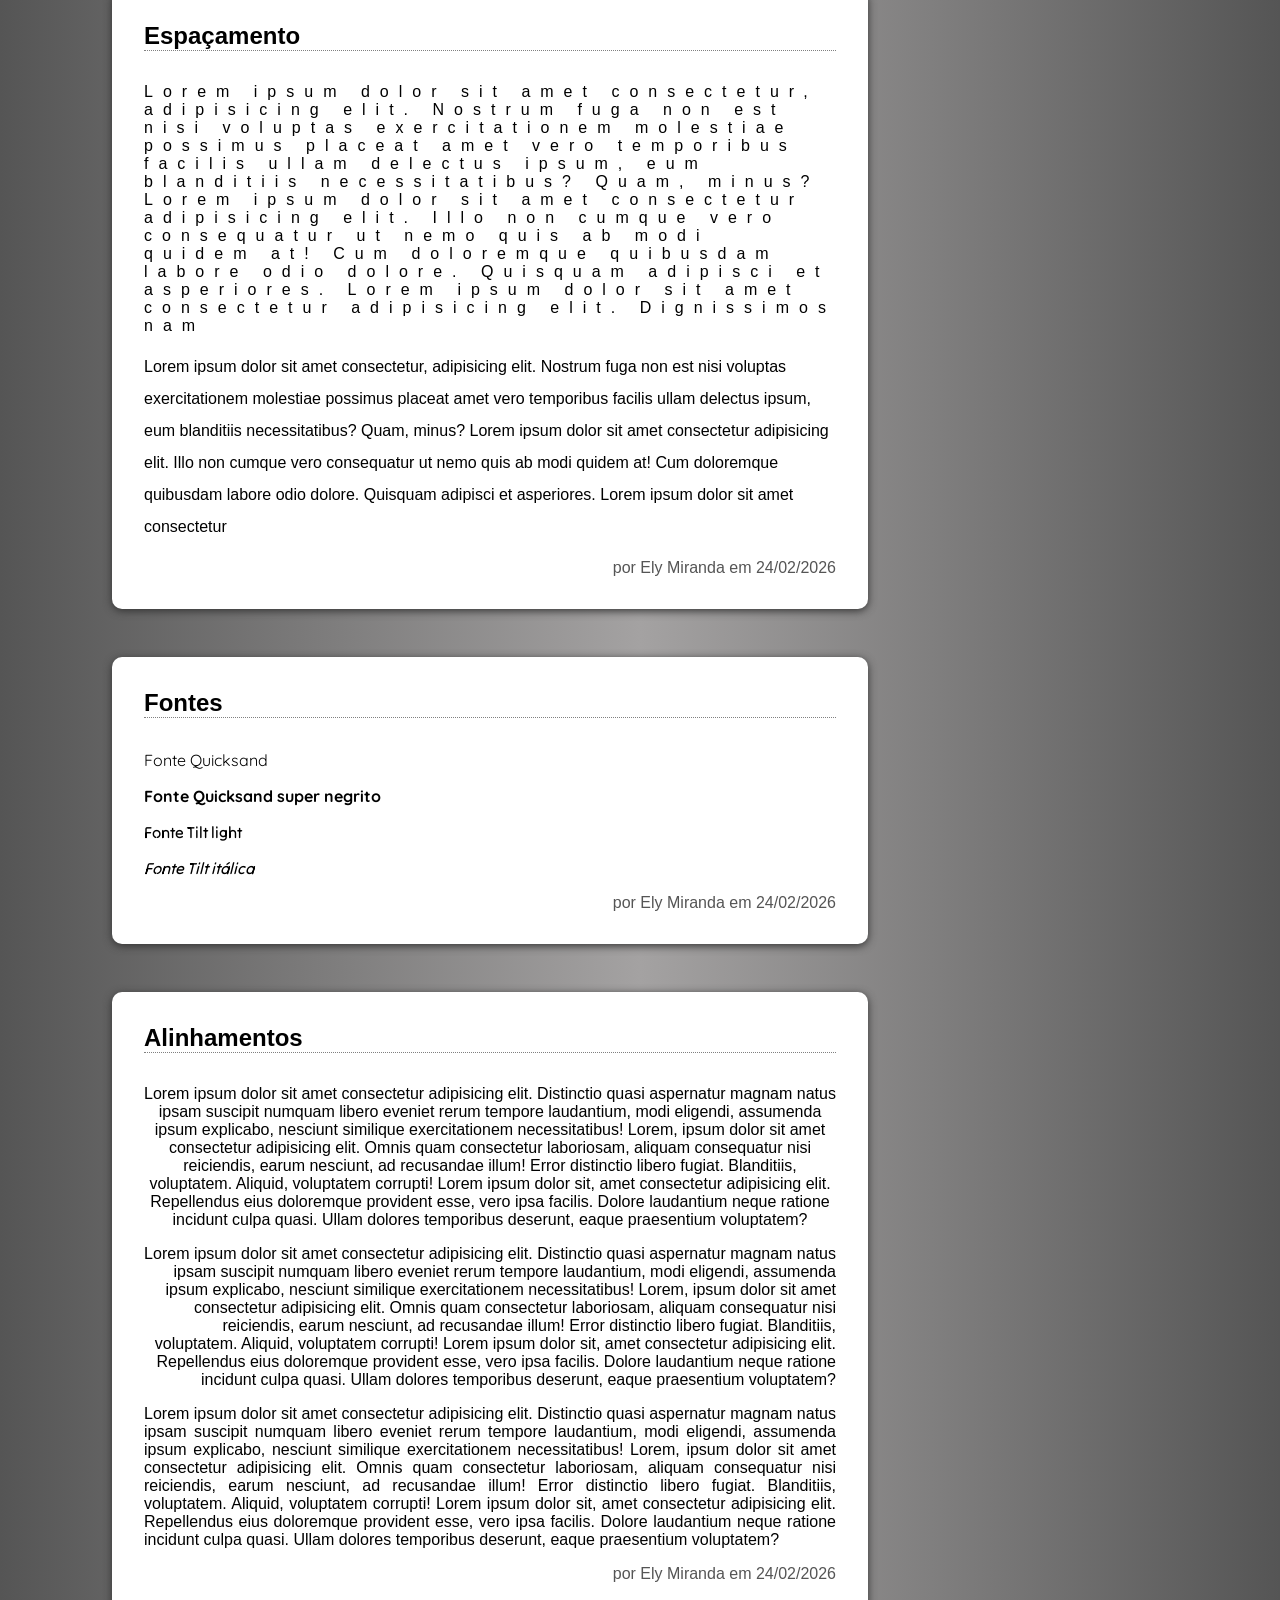
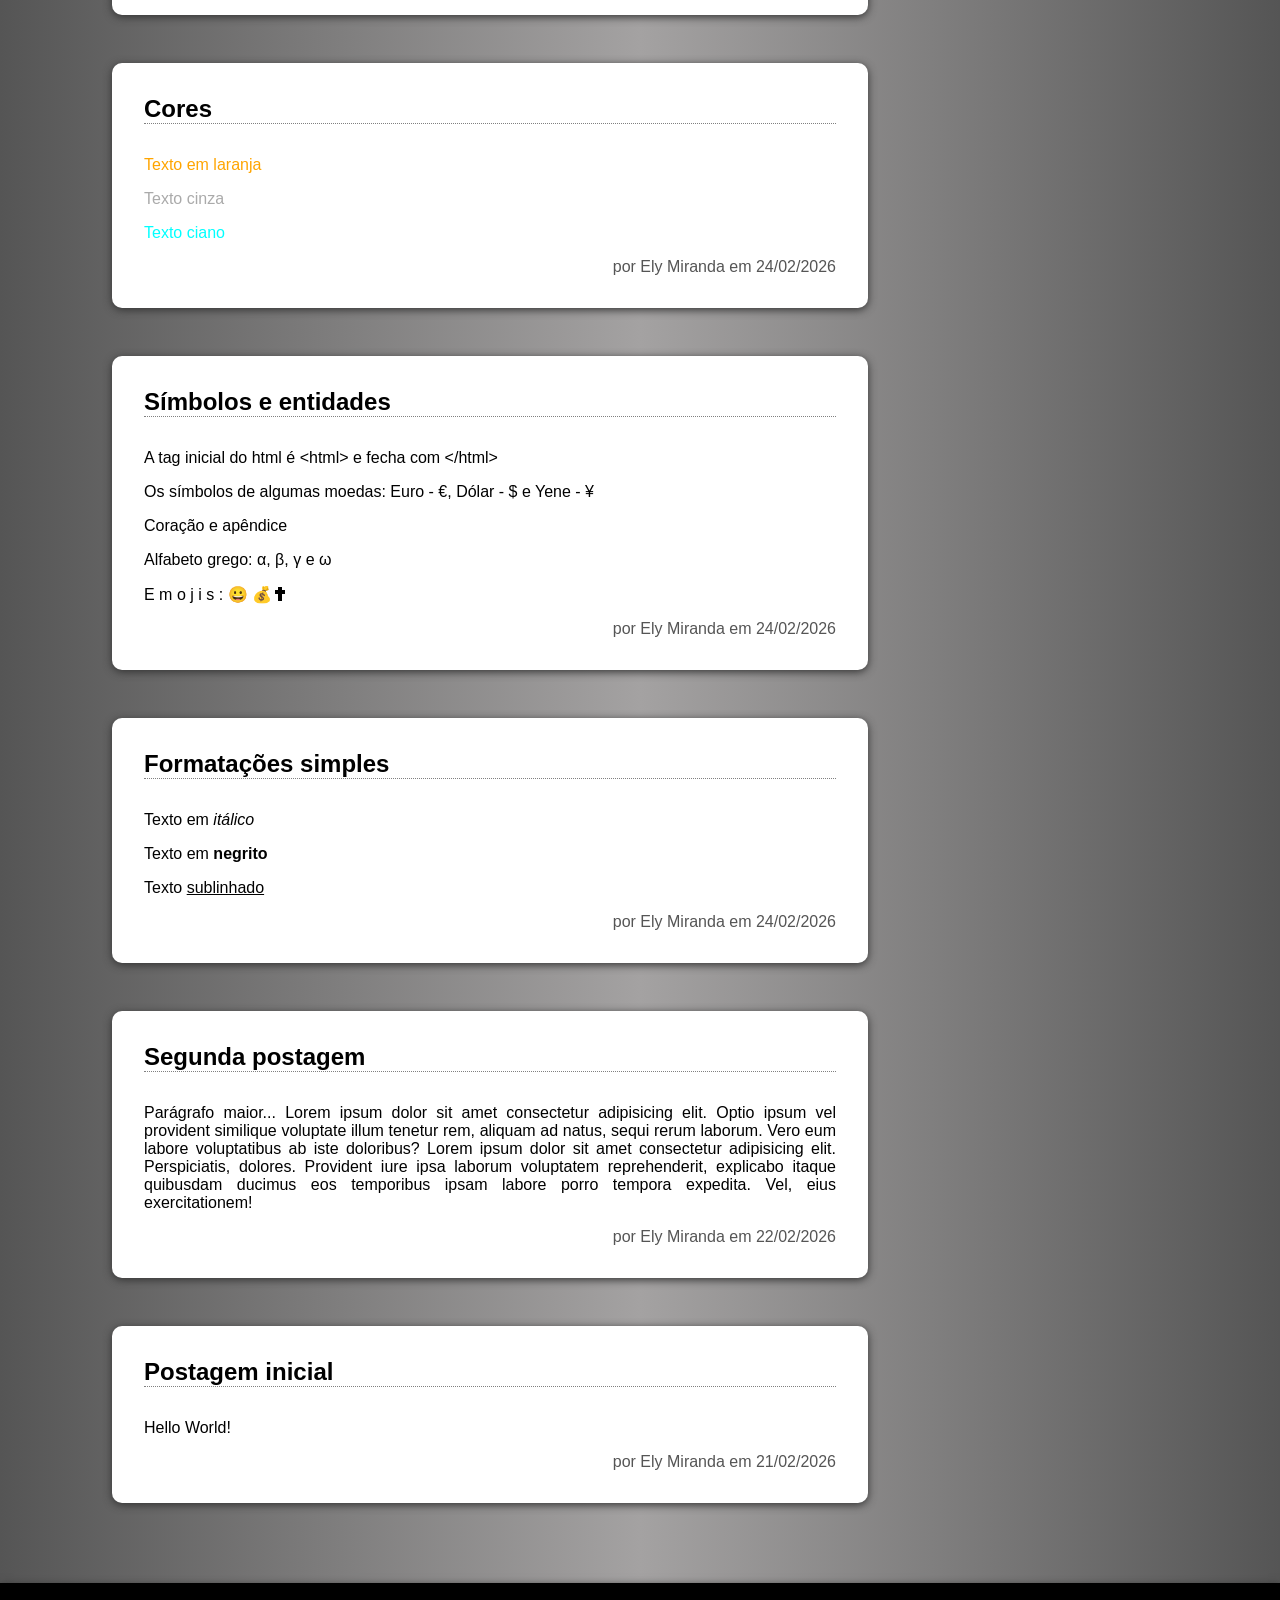
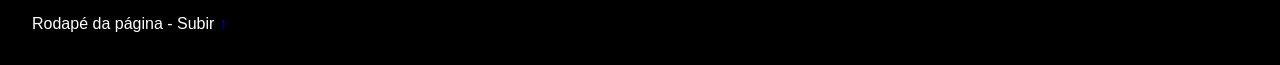
==== commit dd783789: ":recycle:refactor: melhora responsividade para celular." ====
--- a/Atividade3/pagina1.html
+++ b/Atividade3/pagina1.html
@@ -111,152 +111,155 @@
       <article class="card">
         <h2>Box model</h2>
 
-        <div id="bm-1">Instituto Federal do Piauí</div>
-        <div id="bm-2">Instituto Federal do Piauí</div>
-        <div id="bm-3">Instituto Federal do Piauí</div>
-
+        <div class="container">
+          <div class="mini-card" id="bm-1">Instituto Federal do Piauí</div>
+          <div class="mini-card" id="bm-2">Instituto Federal do Piauí</div>
+          <div class="mini-card" id="bm-3">Instituto Federal do Piauí</div>
+        </div>
         <p class="autor-data">por Ely Miranda em 03/03/2026</p>
       </article>
 
       <article class="card">
+
         <h2>Tabelas</h2>
-
-        <h3>Tabela básica apenas com table, tr e td</h3>
-        <table class="tabela1">
-          <tr>
-            <td>Célula 1,1</td>
-            <td>Célula 1,2</td>
-            <td>Célula 1,3</td>
-          </tr>
-          <tr>
-            <td>Célula 2,1</td>
-            <td>Célula 2,2</td>
-            <td>Célula 2,3</td>
-          </tr>
-          <tr>
-            <td>Célula 3,1</td>
-            <td>Célula 3,2</td>
-            <td>Célula 3,3</td>
-          </tr>
-        </table>
-
-        <h3>Tabela com cabeçalho sobre notas de alunos</h3>
-        <table class="tabela2">
-          <tr>
-            <th>Aluno</th>
-            <th>Nota 1</th>
-            <th>Nota 2</th>
-            <th>Média</th>
-          </tr>
-          <tr>
-            <td>Ana</td>
-            <td>8,5</td>
-            <td>9,0</td>
-            <td>8,75</td>
-          </tr>
-          <tr>
-            <td>Bruno</td>
-            <td>7,0</td>
-            <td>6,5</td>
-            <td>6,75</td>
-          </tr>
-          <tr>
-            <td>Carlos</td>
-            <td>9,0</td>
-            <td>8,0</td>
-            <td>8,5</td>
-          </tr>
-          <tr>
-            <td>Diana</td>
-            <td>6,5</td>
-            <td>7,5</td>
-            <td>7,0</td>
-          </tr>
-          <tr>
-            <td>Eduardo</td>
-            <td>8,0</td>
-            <td>8,5</td>
-            <td>8,25</td>
-          </tr>
-        </table>
-
-        <h3>Tabela sobre filmes com colspan e rowspan</h3>
-        <table class="tabela3">
-          <tr>
-            <th>Filme</th>
-            <th>Ano</th>
-            <th>Gênero</th>
-          </tr>
-          <tr>
-            <td rowspan="2">O Senhor dos Anéis: A Sociedade do Anel</td>
-            <td>2001</td>
-            <td>Fantasia/Aventura</td>
-          </tr>
-          <tr>
-            <td>2002</td>
-            <td>Fantasia/Aventura</td>
-          </tr>
-          <tr>
-            <td colspan="2">Matrix</td>
-            <td>Ação/Ficção Científica</td>
-          </tr>
-          <tr>
-            <td>O Poderoso Chefão</td>
-            <td>1972</td>
-            <td>Crime/Drama</td>
-          </tr>
-        </table>
-
-        <table class="tabela4">
-          <caption>Relatório de Vendas</caption>
-
-          <colgroup>
-            <col class="col-produto">
-            <col class="col-mes">
-            <col class="col-mes">
-            <col class="col-total">
-          </colgroup>
-
-          <thead>
-            <tr>
-              <th>Produto</th>
-              <th>Janeiro</th>
-              <th>Fevereiro</th>
-              <th>Total</th>
-            </tr>
-          </thead>
-
-          <tbody>
-            <tr>
-              <td>Notebook</td>
-              <td>10</td>
-              <td>15</td>
-              <td>25</td>
-            </tr>
-            <tr>
-              <td>Smartphone</td>
-              <td>20</td>
-              <td>30</td>
-              <td>50</td>
-            </tr>
-            <tr>
-              <td>Tablet</td>
-              <td>5</td>
-              <td>10</td>
-              <td>15</td>
-            </tr>
-          </tbody>
-
-          <tfoot>
-            <tr>
-              <td>Total Geral</td>
-              <td>35</td>
-              <td>55</td>
-              <td>90</td>
-            </tr>
-          </tfoot>
-        </table>
-
+        <div class="container-tabelas">
+
+          <h3>Tabela básica apenas com table, tr e td</h3>
+          <table class="tabela1">
+            <tr>
+              <td>Célula 1,1</td>
+              <td>Célula 1,2</td>
+              <td>Célula 1,3</td>
+            </tr>
+            <tr>
+              <td>Célula 2,1</td>
+              <td>Célula 2,2</td>
+              <td>Célula 2,3</td>
+            </tr>
+            <tr>
+              <td>Célula 3,1</td>
+              <td>Célula 3,2</td>
+              <td>Célula 3,3</td>
+            </tr>
+          </table>
+
+          <h3>Tabela com cabeçalho sobre notas de alunos</h3>
+          <table class="tabela2">
+            <tr>
+              <th>Aluno</th>
+              <th>Nota 1</th>
+              <th>Nota 2</th>
+              <th>Média</th>
+            </tr>
+            <tr>
+              <td>Ana</td>
+              <td>8,5</td>
+              <td>9,0</td>
+              <td>8,75</td>
+            </tr>
+            <tr>
+              <td>Bruno</td>
+              <td>7,0</td>
+              <td>6,5</td>
+              <td>6,75</td>
+            </tr>
+            <tr>
+              <td>Carlos</td>
+              <td>9,0</td>
+              <td>8,0</td>
+              <td>8,5</td>
+            </tr>
+            <tr>
+              <td>Diana</td>
+              <td>6,5</td>
+              <td>7,5</td>
+              <td>7,0</td>
+            </tr>
+            <tr>
+              <td>Eduardo</td>
+              <td>8,0</td>
+              <td>8,5</td>
+              <td>8,25</td>
+            </tr>
+          </table>
+
+          <h3>Tabela sobre filmes com colspan e rowspan</h3>
+          <table class="tabela3">
+            <tr>
+              <th>Filme</th>
+              <th>Ano</th>
+              <th>Gênero</th>
+            </tr>
+            <tr>
+              <td rowspan="2">O Senhor dos Anéis: A Sociedade do Anel</td>
+              <td>2001</td>
+              <td>Fantasia/Aventura</td>
+            </tr>
+            <tr>
+              <td>2002</td>
+              <td>Fantasia/Aventura</td>
+            </tr>
+            <tr>
+              <td colspan="2">Matrix</td>
+              <td>Ação/Ficção Científica</td>
+            </tr>
+            <tr>
+              <td>O Poderoso Chefão</td>
+              <td>1972</td>
+              <td>Crime/Drama</td>
+            </tr>
+          </table>
+
+          <table class="tabela4">
+            <caption>Relatório de Vendas</caption>
+
+            <colgroup>
+              <col class="col-produto">
+              <col class="col-mes">
+              <col class="col-mes">
+              <col class="col-total">
+            </colgroup>
+
+            <thead>
+              <tr>
+                <th>Produto</th>
+                <th>Janeiro</th>
+                <th>Fevereiro</th>
+                <th>Total</th>
+              </tr>
+            </thead>
+
+            <tbody>
+              <tr>
+                <td>Notebook</td>
+                <td>10</td>
+                <td>15</td>
+                <td>25</td>
+              </tr>
+              <tr>
+                <td>Smartphone</td>
+                <td>20</td>
+                <td>30</td>
+                <td>50</td>
+              </tr>
+              <tr>
+                <td>Tablet</td>
+                <td>5</td>
+                <td>10</td>
+                <td>15</td>
+              </tr>
+            </tbody>
+
+            <tfoot>
+              <tr>
+                <td>Total Geral</td>
+                <td>35</td>
+                <td>55</td>
+                <td>90</td>
+              </tr>
+            </tfoot>
+          </table>
+        </div>
         <p class="autor-data">por Ely Miranda em 03/03/2026</p>
       </article>
       <article class="card">
--- a/Atividade3/estilos.css
+++ b/Atividade3/estilos.css
@@ -97,6 +97,16 @@
   color: var(--color-cinza-claro);
 }
 
+.container {
+  display: flex;
+  flex-direction: column;
+
+  & .mini-card {
+    margin-bottom: 5px;
+    max-width: 380px;
+  }
+}
+
 .card ul,
 .card ol {
   list-style-position: outside;
@@ -341,10 +351,23 @@
   border: 1px solid gray;
 }
 
+.container-tabelas {
+  max-width: 100%;
+  display: flex;
+  flex-direction: column;
+  align-items: center;
+
+  & table {
+    max-width: 80%;
+    margin: 20px 0;
+  }
+}
+
 .tabela1,
 .tabela2,
 .tabela3,
 .tabela4 {
+  border: 1px solid black;
   margin: auto;
   width: 80%;
   border-collapse: collapse;
@@ -434,7 +457,6 @@
 
 #bm-1 {
   border: 1px solid red;
-  margin: 0px 20% 5px 20%;
 }
 
 #bm-2 {
@@ -446,9 +468,6 @@
 
 #bm-3 {
   border: 1px solid orange;
-  padding: 10px;
-  width: 200px;
-  height: 50px;
 }
 
 footer {
@@ -503,7 +522,7 @@
   }
 }
 
-@media (max-width: 900px) {
+@media (max-width: 500px) {
   * {
     margin: 0;
     padding: 0;
